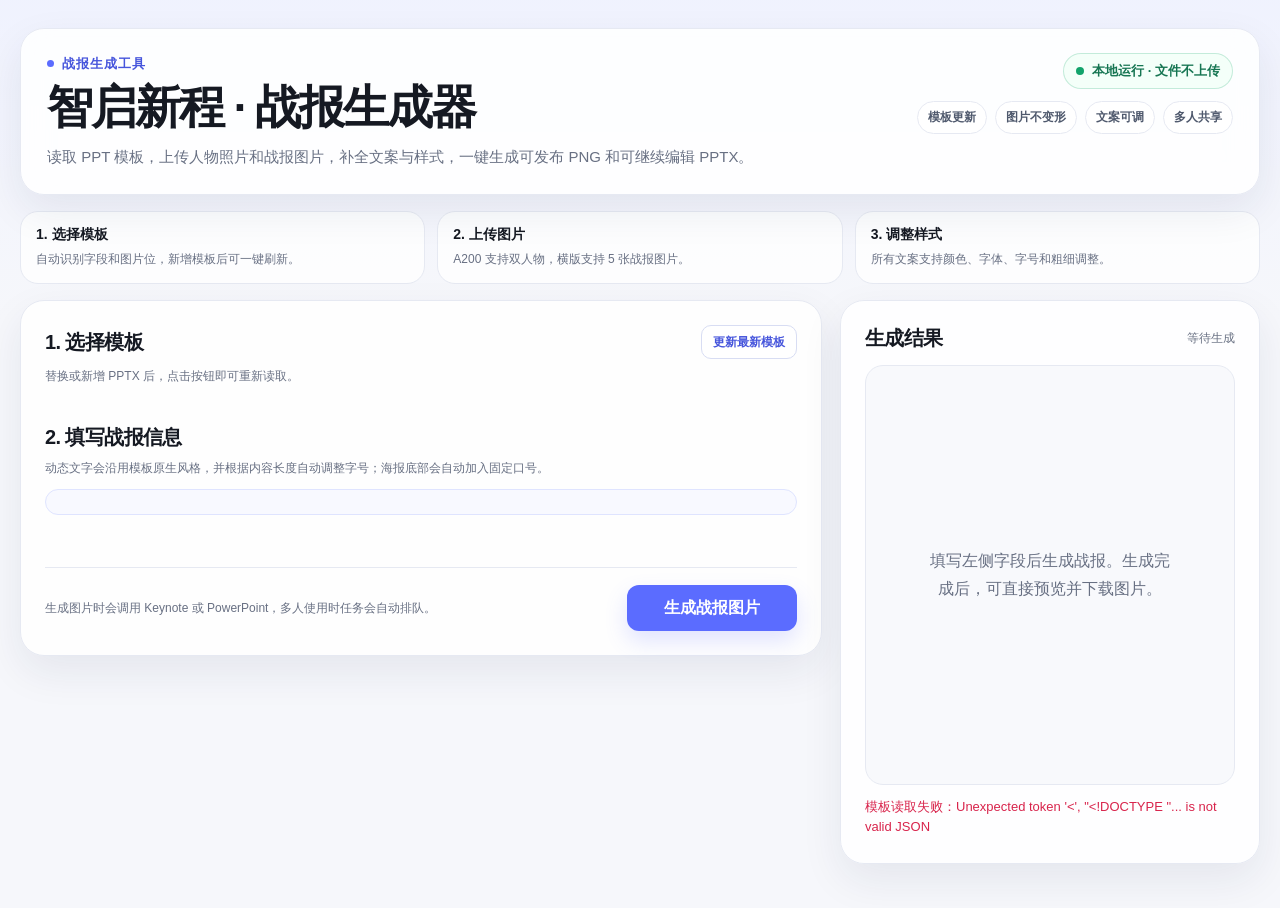
==== static/index.html @ 0a20c899 "Initial battle report generator" ====
<!doctype html>
<html lang="zh-CN">
  <head>
    <meta charset="UTF-8" />
    <meta name="viewport" content="width=device-width, initial-scale=1.0" />
    <title>智启新程 · 战报生成器</title>
    <style>
      :root {
        color-scheme: light;
        --bg: #f6f7fb;
        --panel: #ffffff;
        --panel-soft: #f9faff;
        --ink: #151922;
        --text: #151922;
        --muted: #687083;
        --line: #e6e9f2;
        --line-strong: #d7ddec;
        --primary: #5b6cff;
        --primary-strong: #4655dc;
        --primary-soft: #eef1ff;
        --danger: #d8244c;
        --success: #12a36b;
        --shadow: 0 16px 42px rgba(29, 38, 74, 0.08);
        font-family: Inter, "PingFang SC", "Microsoft YaHei", sans-serif;
      }

      * { box-sizing: border-box; }
      html { scroll-behavior: smooth; }
      body {
        min-height: 100vh;
        margin: 0;
        color: var(--text);
        background:
          linear-gradient(180deg, rgba(238, 241, 255, 0.78), rgba(246, 247, 251, 0) 320px),
          var(--bg);
      }

      button, input, textarea, select { font: inherit; }
      button { cursor: pointer; }

      .shell {
        width: min(1420px, calc(100% - 40px));
        margin: 0 auto;
        padding: 28px 0 44px;
      }

      header.hero {
        display: flex;
        justify-content: space-between;
        gap: 24px;
        align-items: flex-start;
        margin-bottom: 16px;
        padding: 24px 26px;
        border: 1px solid var(--line);
        border-radius: 24px;
        background: rgba(255, 255, 255, 0.86);
        box-shadow: var(--shadow);
        backdrop-filter: blur(14px);
      }

      .hero-copy { min-width: 0; }
      .eyebrow {
        display: inline-flex;
        align-items: center;
        gap: 8px;
        margin: 0 0 10px;
        color: var(--primary-strong);
        font-size: 13px;
        font-weight: 850;
        letter-spacing: 0.08em;
      }

      .eyebrow::before {
        width: 7px;
        height: 7px;
        border-radius: 999px;
        background: var(--primary);
        content: "";
      }

      h1 {
        margin: 0;
        color: var(--ink);
        font-size: clamp(30px, 4vw, 46px);
        line-height: 1.08;
        letter-spacing: -0.045em;
      }

      .subtitle {
        max-width: 720px;
        margin: 12px 0 0;
        color: var(--muted);
        font-size: 15px;
        line-height: 1.75;
      }

      .hero-actions {
        display: grid;
        justify-items: end;
        gap: 12px;
        min-width: 300px;
      }

      .hero-pills {
        display: flex;
        flex-wrap: wrap;
        justify-content: flex-end;
        gap: 8px;
      }

      .hero-pills span {
        padding: 7px 10px;
        border: 1px solid var(--line);
        border-radius: 999px;
        color: #4f596d;
        font-size: 12px;
        font-weight: 750;
        background: #fff;
      }

      .status {
        display: inline-flex;
        width: fit-content;
        align-items: center;
        gap: 8px;
        padding: 8px 12px;
        border: 1px solid rgba(18, 163, 107, 0.22);
        border-radius: 999px;
        color: #167552;
        font-size: 13px;
        font-weight: 800;
        background: #f4fff9;
        white-space: nowrap;
      }

      .status::before {
        width: 8px;
        height: 8px;
        border-radius: 50%;
        background: var(--success);
        content: "";
      }

      .share-banner {
        display: none;
        margin: 0 0 16px;
        padding: 12px 14px;
        border: 1px solid #dce4ff;
        border-radius: 14px;
        color: #405485;
        font-size: 13px;
        line-height: 1.65;
        background: #f7f9ff;
      }

      .guide-strip {
        display: grid;
        grid-template-columns: repeat(3, minmax(0, 1fr));
        gap: 12px;
        margin: 0 0 16px;
      }

      .guide-card {
        padding: 14px 15px;
        border: 1px solid var(--line);
        border-radius: 18px;
        background: rgba(255, 255, 255, 0.78);
      }

      .guide-card strong {
        display: block;
        margin-bottom: 5px;
        color: var(--ink);
        font-size: 14px;
      }

      .guide-card span {
        color: var(--muted);
        font-size: 12px;
        line-height: 1.55;
      }

      .layout {
        display: grid;
        grid-template-columns: minmax(0, 1fr) 420px;
        gap: 18px;
        align-items: start;
      }

      .panel {
        border: 1px solid var(--line);
        border-radius: 24px;
        background: rgba(255, 255, 255, 0.88);
        box-shadow: var(--shadow);
      }

      .panel-content { padding: clamp(18px, 2vw, 24px); }
      .section-head {
        display: flex;
        justify-content: space-between;
        gap: 18px;
        align-items: center;
        margin-bottom: 13px;
      }

      .head-actions {
        display: flex;
        gap: 10px;
        align-items: center;
      }

      h2, h3 { margin: 0; color: var(--ink); letter-spacing: -0.03em; }
      h2 { font-size: 20px; }
      h3 { font-size: 15px; }
      .muted { color: var(--muted); }
      .tiny { font-size: 12px; }

      .templates {
        display: grid;
        grid-template-columns: repeat(auto-fit, minmax(172px, 1fr));
        gap: 10px;
        margin-bottom: 26px;
      }

      .template {
        min-height: 108px;
        padding: 14px;
        border: 1px solid var(--line);
        border-radius: 16px;
        color: var(--text);
        text-align: left;
        background: #fff;
        transition: 150ms ease;
      }

      .template:hover {
        border-color: #cfd6ff;
        box-shadow: 0 10px 24px rgba(29, 38, 74, 0.07);
      }

      .template.active {
        border-color: var(--primary);
        background: var(--primary-soft);
        box-shadow: 0 0 0 3px rgba(91, 108, 255, 0.1);
      }

      .template strong {
        display: block;
        min-height: 42px;
        line-height: 1.35;
      }

      .template-meta {
        display: flex;
        flex-wrap: wrap;
        gap: 6px;
        margin-top: 12px;
        color: var(--muted);
        font-size: 12px;
      }

      .template-meta span {
        display: inline-flex;
        align-items: center;
        padding: 3px 7px;
        border-radius: 999px;
        background: #f4f6fb;
      }

      .fields {
        display: grid;
        grid-template-columns: repeat(2, minmax(0, 1fr));
        gap: 12px;
      }

      #uploads {
        display: grid;
        grid-template-columns: repeat(auto-fit, minmax(270px, 1fr));
        gap: 12px;
        margin-bottom: 18px;
      }

      .photo-upload {
        position: relative;
        display: grid;
        grid-template-columns: 88px minmax(0, 1fr);
        gap: 12px;
        align-items: center;
        min-height: 124px;
        padding: 12px;
        border: 1px dashed #cdd4ea;
        border-radius: 16px;
        background: #fff;
        transition: 150ms ease;
      }

      .photo-upload:hover { border-color: var(--primary); }
      .photo-upload.has-file {
        border-style: solid;
        border-color: rgba(18, 163, 107, 0.42);
        background: #fbfffd;
      }

      .photo-preview {
        display: grid;
        width: 88px;
        height: 108px;
        place-items: center;
        overflow: hidden;
        border: 1px solid var(--line);
        border-radius: 13px;
        color: var(--muted);
        background: var(--panel-soft);
        font-size: 12px;
      }

      .photo-preview span {
        padding: 0 8px;
        line-height: 1.45;
        text-align: center;
      }

      .photo-preview img {
        display: none;
        width: 100%;
        height: 100%;
        object-fit: cover;
      }

      .photo-copy { display: grid; gap: 7px; }
      .photo-title {
        display: flex;
        justify-content: space-between;
        gap: 10px;
        align-items: center;
      }

      .slot-badge {
        padding: 3px 7px;
        border: 1px solid #dce1f0;
        border-radius: 999px;
        color: #4f596d;
        font-size: 11px;
        font-weight: 800;
        background: #f7f8fc;
      }

      .upload-actions {
        display: flex;
        flex-wrap: wrap;
        gap: 8px;
        align-items: center;
      }

      .file-button,
      .secondary,
      .clear-upload {
        display: inline-flex;
        align-items: center;
        justify-content: center;
        border-radius: 10px;
        font-size: 12px;
        font-weight: 850;
        transition: 150ms ease;
      }

      .file-button {
        width: fit-content;
        min-height: 34px;
        padding: 0 12px;
        border: 1px solid #d8ddf3;
        color: var(--primary-strong);
        background: #fff;
      }

      .file-button:hover,
      .secondary:hover,
      .clear-upload:hover { border-color: var(--primary); }
      .clear-upload {
        display: none;
        height: 34px;
        padding: 0 10px;
        border: 1px solid var(--line);
        color: #596276;
        background: #fff;
      }

      .photo-upload.has-file .clear-upload { display: inline-flex; }
      .photo-file {
        position: absolute;
        width: 1px;
        height: 1px;
        opacity: 0;
        pointer-events: none;
      }

      label, .field-control {
        display: grid;
        gap: 7px;
        color: #313747;
        font-size: 13px;
        font-weight: 780;
      }

      .field-control {
        padding: 13px;
        border: 1px solid var(--line);
        border-radius: 16px;
        background: #fff;
      }

      .field-control.full { grid-column: 1 / -1; }
      .field-title {
        display: flex;
        justify-content: space-between;
        gap: 10px;
        align-items: center;
        color: var(--ink);
      }

      input, textarea, select {
        width: 100%;
        border: 1px solid var(--line-strong);
        border-radius: 11px;
        outline: none;
        color: var(--ink);
        background: #fff;
        transition: 150ms ease;
      }

      input, select { height: 42px; padding: 0 12px; }
      input[type="color"] { padding: 4px; cursor: pointer; }
      textarea { min-height: 116px; padding: 11px 12px; line-height: 1.65; resize: vertical; }
      input:focus, textarea:focus, select:focus {
        border-color: var(--primary);
        box-shadow: 0 0 0 3px rgba(91, 108, 255, 0.12);
      }

      .global-style {
        margin-bottom: 14px;
        padding: 12px;
        border: 1px solid #dfe4ff;
        border-radius: 16px;
        background: #f8f9ff;
      }

      .style-editor {
        border: 1px solid var(--line);
        border-radius: 13px;
        background: #fff;
      }

      .style-editor summary {
        cursor: pointer;
        padding: 9px 10px;
        color: var(--primary-strong);
        font-size: 12px;
        font-weight: 850;
        list-style-position: inside;
      }

      .style-grid {
        display: grid;
        grid-template-columns: repeat(4, minmax(0, 1fr)) auto;
        gap: 8px;
        padding: 0 10px 10px;
      }

      .style-grid label { gap: 5px; color: var(--muted); font-size: 11px; font-weight: 780; }
      .style-grid select, .style-grid input { height: 34px; font-size: 12px; }
      .style-grid .style-reset { align-self: end; height: 34px; }

      .action-bar {
        display: flex;
        justify-content: space-between;
        gap: 14px;
        align-items: center;
        margin-top: 20px;
        padding-top: 17px;
        border-top: 1px solid var(--line);
      }

      .primary {
        min-width: 170px;
        height: 46px;
        border: 0;
        border-radius: 12px;
        color: #fff;
        font-weight: 900;
        background: var(--primary);
        box-shadow: 0 10px 22px rgba(91, 108, 255, 0.18);
        transition: 150ms ease;
      }

      .primary:hover { background: var(--primary-strong); }
      .primary:disabled {
        cursor: wait;
        opacity: 0.68;
      }

      .secondary {
        height: 34px;
        padding: 0 11px;
        border: 1px solid #d8ddf3;
        color: var(--primary-strong);
        background: #fff;
      }

      .secondary:disabled {
        cursor: wait;
        opacity: 0.65;
      }

      .refresh-status {
        min-height: 18px;
        margin: -5px 0 12px;
        color: var(--muted);
        font-size: 12px;
        line-height: 1.55;
      }

      .result {
        position: sticky;
        top: 18px;
        min-height: 540px;
      }

      .result-stage {
        position: relative;
        display: grid;
        min-height: 420px;
        place-items: center;
        overflow: hidden;
        border: 1px solid var(--line);
        border-radius: 18px;
        background: #f8f9fc;
      }

      body.is-generating .result-stage::after {
        position: absolute;
        inset: 14px;
        display: grid;
        place-items: center;
        border: 1px solid var(--line);
        border-radius: 14px;
        color: var(--primary-strong);
        font-size: 14px;
        font-weight: 900;
        background: rgba(255, 255, 255, 0.82);
        backdrop-filter: blur(8px);
        content: "正在生成，请稍候";
      }

      .placeholder {
        max-width: 250px;
        color: var(--muted);
        line-height: 1.75;
        text-align: center;
      }

      .preview {
        display: none;
        max-width: 100%;
        max-height: 680px;
        object-fit: contain;
        filter: drop-shadow(0 14px 26px rgba(35, 42, 72, 0.13));
      }

      .downloads {
        display: none;
        grid-template-columns: 1fr 1fr;
        gap: 10px;
        margin-top: 13px;
      }

      .download {
        padding: 11px 9px;
        border: 1px solid var(--line);
        border-radius: 12px;
        color: var(--ink);
        text-align: center;
        text-decoration: none;
        background: #fff;
        transition: 150ms ease;
      }

      .download:hover { border-color: var(--primary); }
      .notice { min-height: 42px; margin-top: 12px; color: var(--muted); font-size: 13px; line-height: 1.55; }
      .notice.error { color: var(--danger); }

      @media (max-width: 1080px) {
        header.hero { display: grid; }
        .hero-actions { justify-items: start; min-width: 0; }
        .hero-pills { justify-content: flex-start; }
        .layout { grid-template-columns: 1fr; }
        .result { position: static; min-height: auto; }
      }

      @media (max-width: 720px) {
        .shell { width: min(100% - 22px, 1420px); padding-top: 18px; }
        header.hero { padding: 20px; border-radius: 20px; }
        h1 { font-size: clamp(30px, 10vw, 42px); }
        .subtitle { font-size: 14px; }
        .guide-strip { grid-template-columns: 1fr; }
        #uploads { grid-template-columns: 1fr; }
        .fields { grid-template-columns: 1fr; }
        .style-grid { grid-template-columns: repeat(2, minmax(0, 1fr)); }
        .action-bar { display: grid; }
        .primary { width: 100%; }
      }
    </style>
  </head>
  <body>
    <main class="shell">
      <header class="hero">
        <div class="hero-copy">
          <p class="eyebrow">战报生成工具</p>
          <h1>智启新程 · 战报生成器</h1>
          <p class="subtitle">读取 PPT 模板，上传人物照片和战报图片，补全文案与样式，一键生成可发布 PNG 和可继续编辑 PPTX。</p>
        </div>
        <div class="hero-actions">
          <div id="runMode" class="status">本地运行 · 文件不上传</div>
          <div class="hero-pills">
            <span>模板更新</span>
            <span>图片不变形</span>
            <span>文案可调</span>
            <span>多人共享</span>
          </div>
        </div>
      </header>
      <div id="shareBanner" class="share-banner"></div>
      <div class="guide-strip">
        <div class="guide-card"><strong>1. 选择模板</strong><span>自动识别字段和图片位，新增模板后可一键刷新。</span></div>
        <div class="guide-card"><strong>2. 上传图片</strong><span>A200 支持双人物，横版支持 5 张战报图片。</span></div>
        <div class="guide-card"><strong>3. 调整样式</strong><span>所有文案支持颜色、字体、字号和粗细调整。</span></div>
      </div>

      <div class="layout">
        <section class="panel panel-content">
          <div class="section-head">
            <h2>1. 选择模板</h2>
            <div class="head-actions">
              <span id="templateCount" class="muted tiny"></span>
              <button id="refreshTemplates" class="secondary" type="button">更新最新模板</button>
            </div>
          </div>
          <div id="templateRefreshStatus" class="refresh-status">替换或新增 PPTX 后，点击按钮即可重新读取。</div>
          <div id="templates" class="templates"></div>

          <div class="section-head">
            <h2>2. 填写战报信息</h2>
            <span id="selectedName" class="muted tiny"></span>
          </div>
          <div class="refresh-status">动态文字会沿用模板原生风格，并根据内容长度自动调整字号；海报底部会自动加入固定口号。</div>
          <form id="reportForm">
            <div id="globalStyle" class="global-style"></div>
            <div id="uploads"></div>
            <div id="fields" class="fields"></div>
            <div class="action-bar">
              <span class="muted tiny">生成图片时会调用 Keynote 或 PowerPoint，多人使用时任务会自动排队。</span>
              <button id="generate" class="primary" type="submit">生成战报图片</button>
            </div>
          </form>
        </section>

        <aside class="panel panel-content result">
          <div class="section-head">
            <h2>生成结果</h2>
            <span id="resultTag" class="muted tiny">等待生成</span>
          </div>
          <div class="result-stage">
            <p id="placeholder" class="placeholder">填写左侧字段后生成战报。生成完成后，可直接预览并下载图片。</p>
            <img id="preview" class="preview" alt="生成后的战报预览" />
          </div>
          <div id="downloads" class="downloads">
            <a id="imageDownload" class="download" download>下载 PNG</a>
            <a id="pptxDownload" class="download" download>下载 PPTX</a>
          </div>
          <div id="notice" class="notice"></div>
        </aside>
      </div>
    </main>

    <script>
      const state = { templates: [], selected: null, uploads: {}, textStyles: {}, revision: "" };
      const fontOptions = [
        ["", "模板字体"],
        ["微软雅黑", "微软雅黑"],
        ["PingFang SC", "苹方"],
        ["黑体", "黑体"],
        ["宋体", "宋体"],
        ["Arial", "Arial"],
        ["创客贴金刚体", "创客贴金刚体"],
      ];
      const $ = (id) => document.getElementById(id);

      function make(tag, attrs = {}, text = "") {
        const node = document.createElement(tag);
        Object.entries(attrs).forEach(([key, value]) => node.setAttribute(key, value));
        node.textContent = text;
        return node;
      }

      function renderTemplates() {
        $("templates").replaceChildren();
        state.templates.forEach((template) => {
          const button = make("button", { type: "button", class: `template${template.id === state.selected?.id ? " active" : ""}` });
          button.append(make("strong", {}, template.name));
          const meta = make("div", { class: "template-meta" });
          meta.append(make("span", {}, template.orientation));
          meta.append(make("span", {}, `${template.fieldCount} 个字段`));
          meta.append(make("span", {}, `${template.uploadSlots?.length || 0} 图位`));
          button.append(meta);
          button.addEventListener("click", () => selectTemplate(template.id));
          $("templates").append(button);
        });
      }

      function renderFields() {
        $("fields").replaceChildren();
        if (!state.selected) return;
        state.selected.fields.forEach((field) => {
          const wrapper = make("div", { class: `field-control${field.kind === "textarea" ? " full" : ""}` });
          wrapper.append(make("div", { class: "field-title" }, field.label));
          const input = field.kind === "textarea"
            ? make("textarea", { name: field.key, placeholder: field.hint || field.label })
            : make("input", { name: field.key, type: "text", placeholder: field.hint || field.label });
          input.value = field.default || "";
          wrapper.append(input, renderStyleEditor(field.key, "单独调整这个文案"));
          $("fields").append(wrapper);
        });
      }

      function renderGlobalStyle() {
        $("globalStyle").replaceChildren(renderStyleEditor("__all", "全部文案样式", true));
      }

      function renderStyleEditor(targetKey, summaryText, open = false) {
        const details = make("details", { class: "style-editor" });
        if (open) details.open = true;
        details.append(make("summary", {}, summaryText));
        const grid = make("div", { class: "style-grid" });
        const fontLabel = make("label", {}, "字体");
        const fontSelect = make("select");
        fontOptions.forEach(([value, label]) => fontSelect.append(make("option", { value }, label)));
        fontSelect.value = state.textStyles[targetKey]?.font || "";
        fontSelect.addEventListener("change", () => updateTextStyle(targetKey, "font", fontSelect.value));
        fontLabel.append(fontSelect);

        const sizeLabel = make("label", {}, "字号 pt");
        const sizeInput = make("input", { type: "number", min: "6", max: "300", step: "1", placeholder: "自动" });
        sizeInput.value = state.textStyles[targetKey]?.size || "";
        sizeInput.addEventListener("input", () => updateTextStyle(targetKey, "size", sizeInput.value));
        sizeLabel.append(sizeInput);

        const colorLabel = make("label", {}, "颜色");
        const colorInput = make("input", { type: "color", value: state.textStyles[targetKey]?.color || "#111827" });
        colorInput.addEventListener("input", () => updateTextStyle(targetKey, "color", colorInput.value));
        colorLabel.append(colorInput);

        const boldLabel = make("label", {}, "粗细");
        const boldSelect = make("select");
        [["", "模板粗细"], ["1", "加粗"], ["0", "不加粗"]].forEach(([value, label]) => boldSelect.append(make("option", { value }, label)));
        boldSelect.value = state.textStyles[targetKey]?.bold || "";
        boldSelect.addEventListener("change", () => updateTextStyle(targetKey, "bold", boldSelect.value));
        boldLabel.append(boldSelect);

        const reset = make("button", { type: "button", class: "secondary style-reset" }, "恢复默认");
        reset.addEventListener("click", () => {
          delete state.textStyles[targetKey];
          fontSelect.value = "";
          sizeInput.value = "";
          colorInput.value = "#111827";
          boldSelect.value = "";
        });
        grid.append(fontLabel, sizeLabel, colorLabel, boldLabel, reset);
        details.append(grid);
        return details;
      }

      function updateTextStyle(targetKey, key, value) {
        state.textStyles[targetKey] = state.textStyles[targetKey] || {};
        if (value) state.textStyles[targetKey][key] = value;
        else delete state.textStyles[targetKey][key];
        if (!Object.keys(state.textStyles[targetKey]).length) delete state.textStyles[targetKey];
      }

      function renderUploads() {
        $("uploads").replaceChildren();
        if (!state.selected) return;
        (state.selected.uploadSlots || []).forEach((slot) => {
          const wrapper = make("div", { class: "photo-upload" });
          const preview = make("div", { class: "photo-preview" });
          const empty = make("span", {}, "未上传");
          const image = make("img", { alt: `${slot.label}预览` });
          preview.append(empty, image);
          const copy = make("div", { class: "photo-copy" });
          const title = make("div", { class: "photo-title" });
          title.append(make("h3", {}, slot.label));
          title.append(make("span", { class: "slot-badge" }, slot.key.startsWith("gallery") ? "白框图" : "人物图"));
          copy.append(title);
          copy.append(make("span", { class: "muted tiny" }, "图片会等比缩放并居中裁切，不会拉伸变形。跨平台推荐 PNG、JPG。"));
          const inputId = `upload-${slot.key}`;
          const actions = make("div", { class: "upload-actions" });
          actions.append(make("label", { class: "file-button", for: inputId }, "选择图片"));
          const clearButton = make("button", { class: "clear-upload", type: "button" }, "清除");
          actions.append(clearButton);
          const input = make("input", {
            id: inputId,
            class: "photo-file",
            type: "file",
            accept: "image/png,image/jpeg,image/webp,image/heic,image/heif",
          });
          const filename = make("span", { class: "muted tiny" }, "单张最大 12MB");
          clearButton.addEventListener("click", () => {
            delete state.uploads[slot.key];
            input.value = "";
            image.removeAttribute("src");
            image.style.display = "none";
            empty.style.display = "";
            filename.textContent = "单张最大 12MB";
            filename.style.color = "";
            wrapper.classList.remove("has-file");
          });
          input.addEventListener("change", (event) => {
            const file = event.target.files?.[0];
            if (!file) return;
            if (file.size > 12 * 1024 * 1024) {
              delete state.uploads[slot.key];
              event.target.value = "";
              filename.textContent = "图片超过 12MB，请选择更小的文件。";
              filename.style.color = "var(--danger)";
              wrapper.classList.remove("has-file");
              return;
            }
            const reader = new FileReader();
            reader.addEventListener("load", () => {
              state.uploads[slot.key] = String(reader.result || "");
              image.src = state.uploads[slot.key];
              image.style.display = "block";
              empty.style.display = "none";
              filename.textContent = `${file.name} · ${formatBytes(file.size)}`;
              filename.style.color = "";
              wrapper.classList.add("has-file");
            });
            reader.readAsDataURL(file);
          });
          copy.append(actions, input, filename);
          wrapper.append(preview, copy);
          $("uploads").append(wrapper);
        });
      }

      function formatBytes(bytes) {
        if (bytes < 1024 * 1024) return `${Math.max(1, Math.round(bytes / 1024))}KB`;
        return `${(bytes / 1024 / 1024).toFixed(1)}MB`;
      }

      function selectTemplate(id) {
        if (state.selected?.id !== id) {
          state.uploads = {};
          state.textStyles = {};
        }
        state.selected = state.templates.find((template) => template.id === id);
        renderTemplates();
        renderGlobalStyle();
        renderUploads();
        renderFields();
        const uploadCount = state.selected?.uploadSlots?.length || 0;
        $("selectedName").textContent = state.selected ? `${state.selected.name} · ${uploadCount} 个图片位` : "";
      }

      async function loadRuntimeConfig() {
        try {
          const response = await fetch(`/api/config?t=${Date.now()}`);
          const data = await response.json();
          if (!data.shareMode) return;
          $("runMode").textContent = "局域网共享 · 文件仅在本机处理";
          const urls = data.shareUrls || [];
          $("shareBanner").textContent = urls.length
            ? `共享模式已开启。同一局域网内的同事可访问：${urls.join("  ·  ")}`
            : "共享模式已开启。暂未识别到局域网地址，请检查当前电脑的网络连接。";
          $("shareBanner").style.display = "block";
        } catch (error) {
          console.warn("运行模式读取失败", error);
        }
      }

      async function loadTemplates({ announce = false } = {}) {
        const refreshButton = $("refreshTemplates");
        const selectedId = state.selected?.id;
        const previousRevision = state.revision;
        refreshButton.disabled = true;
        if (announce) refreshButton.textContent = "正在更新…";
        try {
          const response = await fetch(`/api/templates?t=${Date.now()}`);
          const data = await response.json();
          if (!response.ok) throw new Error(data.error || "模板读取失败");
          state.templates = data.templates || [];
          state.revision = data.revision || "";
          $("templateCount").textContent = `${state.templates.length} 份可用模板`;
          selectTemplate(state.templates.some((template) => template.id === selectedId) ? selectedId : state.templates[0]?.id);
          const skipped = data.templateErrors || [];
          if (skipped.length) {
            $("templateRefreshStatus").textContent = `已载入 ${state.templates.length} 份模板，跳过 ${skipped.length} 个无效文件：${skipped.map((item) => item.id).join("、")}`;
          } else if (announce) {
            const refreshedTime = new Date(data.refreshedAt).toLocaleTimeString([], { hour: "2-digit", minute: "2-digit", second: "2-digit" });
            $("templateRefreshStatus").textContent = previousRevision && previousRevision === state.revision
              ? `模板已是最新版本 · ${refreshedTime}`
              : `已载入最新模板 · ${refreshedTime}`;
          }
        } catch (error) {
          $("notice").textContent = `模板读取失败：${error.message}`;
          $("notice").className = "notice error";
          if (announce) $("templateRefreshStatus").textContent = "模板更新失败，请检查 PPTX 文件是否完整。";
        } finally {
          refreshButton.disabled = false;
          refreshButton.textContent = "更新最新模板";
        }
      }

      $("refreshTemplates").addEventListener("click", () => loadTemplates({ announce: true }));

      $("reportForm").addEventListener("submit", async (event) => {
        event.preventDefault();
        if (!state.selected) return;
        const button = $("generate");
        const values = Object.fromEntries(new FormData(event.target).entries());
        button.disabled = true;
        button.textContent = "正在生成…";
        document.body.classList.add("is-generating");
        $("resultTag").textContent = "正在转图";
        $("notice").textContent = "正在替换模板内容并导出图片，通常需要几秒钟。";
        $("notice").className = "notice";
        try {
          const response = await fetch("/api/generate", {
            method: "POST",
            headers: { "Content-Type": "application/json" },
            body: JSON.stringify({ template: state.selected.id, values, uploads: state.uploads, textStyles: state.textStyles }),
          });
          const data = await response.json();
          if (!response.ok) throw new Error(data.error || "生成失败");
          $("pptxDownload").href = data.pptxUrl;
          $("pptxDownload").style.display = "block";
          if (data.imageUrl) {
            $("preview").src = `${data.imageUrl}?t=${Date.now()}`;
            $("preview").style.display = "block";
            $("placeholder").style.display = "none";
            $("imageDownload").href = data.imageUrl;
            $("imageDownload").style.display = "block";
            $("resultTag").textContent = "生成完成";
          } else {
            $("preview").style.display = "none";
            $("placeholder").style.display = "block";
            $("placeholder").textContent = "PPTX 已生成。图片暂未自动导出，请根据下方提示处理。";
            $("imageDownload").style.display = "none";
            $("resultTag").textContent = "已生成 PPTX";
          }
          $("downloads").style.display = "grid";
          const photoMessage = data.photoReplaced ? `已替换 ${data.uploadCount || 1} 张图片。` : "";
          $("notice").textContent = data.warning || `${photoMessage}战报图片和 PPTX 已生成，可以直接下载。`;
        } catch (error) {
          $("notice").textContent = error.message;
          $("notice").className = "notice error";
          $("resultTag").textContent = "生成失败";
        } finally {
          button.disabled = false;
          button.textContent = "生成战报图片";
          document.body.classList.remove("is-generating");
        }
      });

      loadRuntimeConfig();
      loadTemplates();
    </script>
  </body>
</html>
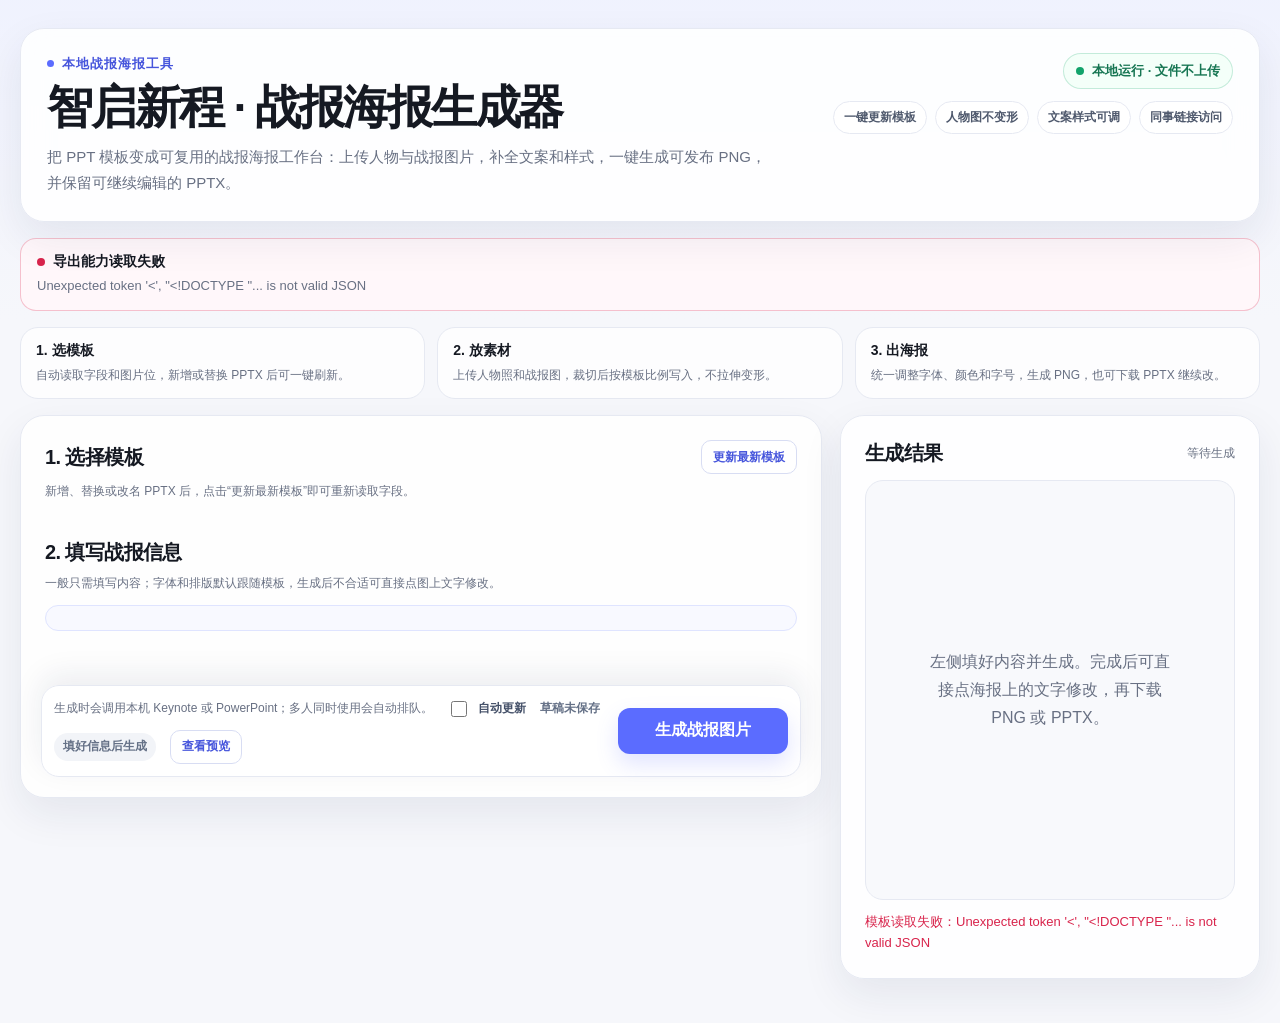
==== commit af3d1a97: "Polish battle report generator" ====
--- a/static/index.html
+++ b/static/index.html
@@ -3,7 +3,7 @@
   <head>
     <meta charset="UTF-8" />
     <meta name="viewport" content="width=device-width, initial-scale=1.0" />
-    <title>智启新程 · 战报生成器</title>
+    <title>智启新程 · 战报海报生成器</title>
     <style>
       :root {
         color-scheme: light;
@@ -143,6 +143,9 @@
 
       .share-banner {
         display: none;
+        flex-wrap: wrap;
+        align-items: center;
+        gap: 8px;
         margin: 0 0 16px;
         padding: 12px 14px;
         border: 1px solid #dce4ff;
@@ -152,6 +155,97 @@
         line-height: 1.65;
         background: #f7f9ff;
       }
+
+      .share-banner strong { color: #24457c; font-weight: 900; }
+      .share-banner a {
+        display: inline-flex;
+        align-items: center;
+        min-height: 28px;
+        padding: 0 9px;
+        border: 1px solid #cad5ff;
+        border-radius: 999px;
+        color: var(--primary-strong);
+        font-family: ui-monospace, SFMono-Regular, Menlo, Consolas, monospace;
+        font-size: 12px;
+        font-weight: 800;
+        text-decoration: none;
+        background: #fff;
+      }
+      .share-banner a:hover { border-color: var(--primary); background: #fdfdff; }
+      .share-separator { color: #77819a; }
+
+      .diagnostics-panel {
+        display: none;
+        grid-template-columns: minmax(0, 1fr) auto;
+        gap: 14px;
+        align-items: center;
+        margin: 0 0 16px;
+        padding: 14px 16px;
+        border: 1px solid var(--line);
+        border-radius: 16px;
+        background: rgba(255, 255, 255, 0.82);
+      }
+
+      .diagnostics-panel.ok { border-color: rgba(18, 163, 107, 0.26); background: #f7fffb; }
+      .diagnostics-panel.warn { border-color: rgba(221, 146, 38, 0.32); background: #fffaf0; }
+      .diagnostics-panel.error { border-color: rgba(216, 36, 76, 0.26); background: #fff7fa; }
+
+      .diag-copy {
+        min-width: 0;
+      }
+
+      .diag-title {
+        display: flex;
+        flex-wrap: wrap;
+        gap: 8px;
+        align-items: center;
+        margin: 0 0 5px;
+        color: var(--ink);
+        font-size: 14px;
+        font-weight: 850;
+      }
+
+      .diag-dot {
+        width: 8px;
+        height: 8px;
+        border-radius: 999px;
+        background: var(--success);
+      }
+
+      .diagnostics-panel.warn .diag-dot { background: #dd9226; }
+      .diagnostics-panel.error .diag-dot { background: var(--danger); }
+
+      .diag-text {
+        margin: 0;
+        color: var(--muted);
+        font-size: 13px;
+        line-height: 1.55;
+      }
+
+      .diag-checks {
+        display: flex;
+        flex-wrap: wrap;
+        justify-content: flex-end;
+        gap: 8px;
+      }
+
+      .diag-check {
+        display: inline-flex;
+        align-items: center;
+        gap: 6px;
+        padding: 6px 9px;
+        border: 1px solid var(--line);
+        border-radius: 999px;
+        color: #4f596d;
+        font-size: 12px;
+        font-weight: 750;
+        background: #fff;
+        white-space: nowrap;
+      }
+
+      .diag-check.ok { color: #167552; border-color: rgba(18, 163, 107, 0.24); }
+      .diag-check.warn { color: #9a6415; border-color: rgba(221, 146, 38, 0.28); }
+      .diag-check.error { color: var(--danger); border-color: rgba(216, 36, 76, 0.22); }
 
       .guide-strip {
         display: grid;
@@ -324,7 +418,7 @@
         display: none;
         width: 100%;
         height: 100%;
-        object-fit: cover;
+        object-fit: contain;
       }
 
       .photo-copy { display: grid; gap: 7px; }
@@ -354,6 +448,7 @@
 
       .file-button,
       .secondary,
+      .crop-upload,
       .clear-upload {
         display: inline-flex;
         align-items: center;
@@ -375,7 +470,16 @@
 
       .file-button:hover,
       .secondary:hover,
+      .crop-upload:hover,
       .clear-upload:hover { border-color: var(--primary); }
+      .crop-upload {
+        display: none;
+        height: 34px;
+        padding: 0 10px;
+        border: 1px solid var(--line);
+        color: var(--primary-strong);
+        background: #fff;
+      }
       .clear-upload {
         display: none;
         height: 34px;
@@ -385,6 +489,7 @@
         background: #fff;
       }
 
+      .photo-upload.has-file .crop-upload,
       .photo-upload.has-file .clear-upload { display: inline-flex; }
       .photo-file {
         position: absolute;
@@ -403,10 +508,26 @@
       }
 
       .field-control {
+        position: relative;
         padding: 13px;
         border: 1px solid var(--line);
         border-radius: 16px;
         background: #fff;
+        transition: 150ms ease;
+      }
+
+      .field-control:focus-within {
+        border-color: rgba(91, 108, 255, 0.52);
+        box-shadow: 0 10px 24px rgba(29, 38, 74, 0.06);
+      }
+
+      .field-control.filled {
+        border-color: rgba(18, 163, 107, 0.24);
+      }
+
+      .field-control.custom {
+        border-color: rgba(91, 108, 255, 0.28);
+        background: #fbfcff;
       }
 
       .field-control.full { grid-column: 1 / -1; }
@@ -416,6 +537,33 @@
         gap: 10px;
         align-items: center;
         color: var(--ink);
+      }
+
+      .field-label {
+        min-width: 0;
+        overflow: hidden;
+        text-overflow: ellipsis;
+        white-space: nowrap;
+      }
+
+      .field-status {
+        flex: 0 0 auto;
+        padding: 2px 7px;
+        border-radius: 999px;
+        color: #8a93a6;
+        font-size: 11px;
+        font-weight: 850;
+        background: #f2f4f8;
+      }
+
+      .field-status.filled {
+        color: #167552;
+        background: #eefaf4;
+      }
+
+      .field-status.custom {
+        color: var(--primary-strong);
+        background: var(--primary-soft);
       }
 
       input, textarea, select {
@@ -444,9 +592,64 @@
         background: #f8f9ff;
       }
 
+      .style-intro {
+        display: flex;
+        justify-content: space-between;
+        gap: 12px;
+        align-items: center;
+        margin-bottom: 10px;
+      }
+
+      .style-intro strong {
+        color: var(--ink);
+        font-size: 13px;
+      }
+
+      .style-intro span {
+        color: var(--muted);
+        font-size: 12px;
+        line-height: 1.55;
+      }
+
       .style-editor {
         border: 1px solid var(--line);
         border-radius: 13px;
+        background: #fff;
+        transition: 150ms ease;
+      }
+
+      .style-editor.has-custom {
+        border-color: rgba(91, 108, 255, 0.36);
+        box-shadow: 0 0 0 3px rgba(91, 108, 255, 0.06);
+      }
+
+      .field-control > .style-editor {
+        border-color: transparent;
+        background: transparent;
+      }
+
+      .field-control > .style-editor:not([open]):not(.has-custom) {
+        display: none;
+      }
+
+      .field-control:hover > .style-editor:not([open]),
+      .field-control:focus-within > .style-editor:not([open]),
+      .field-control > .style-editor.has-custom:not([open]) {
+        display: block;
+        margin-top: -2px;
+      }
+
+      .field-control > .style-editor:not([open]) summary {
+        padding: 2px 0 0;
+        color: #77819a;
+      }
+
+      .field-control > .style-editor:not([open]) .style-badge {
+        display: none;
+      }
+
+      .field-control > .style-editor[open] {
+        border-color: var(--line);
         background: #fff;
       }
 
@@ -459,6 +662,77 @@
         list-style-position: inside;
       }
 
+      .style-summary {
+        display: inline-flex;
+        width: calc(100% - 16px);
+        justify-content: space-between;
+        gap: 10px;
+        align-items: center;
+        vertical-align: middle;
+      }
+
+      .style-badge {
+        flex: 0 0 auto;
+        padding: 2px 7px;
+        border: 1px solid var(--line);
+        border-radius: 999px;
+        color: #667188;
+        font-size: 11px;
+        font-weight: 850;
+        background: #f7f8fc;
+      }
+
+      .style-badge.active {
+        border-color: rgba(91, 108, 255, 0.26);
+        color: var(--primary-strong);
+        background: var(--primary-soft);
+      }
+
+      .style-helper {
+        margin: -2px 10px 9px;
+        color: var(--muted);
+        font-size: 12px;
+        line-height: 1.55;
+      }
+
+      .style-presets {
+        display: flex;
+        flex-wrap: wrap;
+        gap: 6px;
+        padding: 0 10px 10px;
+      }
+
+      .style-preset {
+        min-height: 30px;
+        padding: 0 9px;
+        border: 1px solid var(--line);
+        border-radius: 999px;
+        color: #445068;
+        font-size: 12px;
+        font-weight: 850;
+        background: #fff;
+      }
+
+      .style-preset:hover {
+        border-color: var(--primary);
+        color: var(--primary-strong);
+        background: #fbfcff;
+      }
+
+      .advanced-style {
+        margin: 0 10px 10px;
+        border: 1px solid var(--line);
+        border-radius: 12px;
+        background: #fbfcff;
+      }
+
+      .advanced-style summary {
+        padding: 8px 10px;
+        color: #596276;
+        font-size: 12px;
+        font-weight: 850;
+      }
+
       .style-grid {
         display: grid;
         grid-template-columns: repeat(4, minmax(0, 1fr)) auto;
@@ -470,15 +744,110 @@
       .style-grid select, .style-grid input { height: 34px; font-size: 12px; }
       .style-grid .style-reset { align-self: end; height: 34px; }
 
+      .color-swatches {
+        display: flex;
+        flex-wrap: wrap;
+        gap: 5px;
+        margin-top: 6px;
+      }
+
+      .color-swatch {
+        width: 22px;
+        height: 22px;
+        min-width: 22px;
+        padding: 0;
+        border: 1px solid #ccd3e4;
+        border-radius: 999px;
+        background: var(--swatch-color, #111827);
+      }
+
+      .color-swatch.active {
+        border-color: var(--primary);
+        box-shadow: 0 0 0 3px rgba(91, 108, 255, 0.14);
+      }
+
       .action-bar {
+        position: sticky;
+        bottom: 14px;
+        z-index: 6;
         display: flex;
         justify-content: space-between;
         gap: 14px;
         align-items: center;
-        margin-top: 20px;
-        padding-top: 17px;
-        border-top: 1px solid var(--line);
-      }
+        margin: 22px -4px -4px;
+        padding: 12px;
+        border: 1px solid var(--line);
+        border-radius: 18px;
+        background: rgba(255, 255, 255, 0.92);
+        box-shadow: 0 -10px 30px rgba(29, 38, 74, 0.08);
+        backdrop-filter: blur(12px);
+      }
+
+      .action-meta {
+        display: flex;
+        flex-wrap: wrap;
+        gap: 10px 14px;
+        align-items: center;
+      }
+
+      .mode-toggle {
+        display: inline-flex;
+        grid-template-columns: none;
+        width: fit-content;
+        align-items: center;
+        gap: 8px;
+        color: #445068;
+        font-size: 12px;
+        font-weight: 850;
+      }
+
+      .mode-toggle input {
+        width: 16px;
+        height: 16px;
+        accent-color: var(--primary);
+      }
+
+      .draft-status {
+        color: #657187;
+        font-size: 12px;
+        font-weight: 760;
+      }
+
+      .generate-hint {
+        display: inline-flex;
+        align-items: center;
+        min-height: 28px;
+        padding: 0 9px;
+        border-radius: 999px;
+        color: #657187;
+        font-size: 12px;
+        font-weight: 850;
+        background: #f2f4f8;
+      }
+
+      .generate-hint.pending {
+        color: #9a6415;
+        background: #fff4dd;
+      }
+
+      .generate-hint.ok {
+        color: #167552;
+        background: #eefaf4;
+      }
+
+      .draft-clear {
+        display: none;
+        height: 30px;
+        padding: 0 9px;
+        border: 1px solid var(--line);
+        border-radius: 10px;
+        color: #596276;
+        font-size: 12px;
+        font-weight: 850;
+        background: #fff;
+      }
+
+      .draft-clear:hover { border-color: var(--primary); }
 
       .primary {
         min-width: 170px;
@@ -493,6 +862,11 @@
       }
 
       .primary:hover { background: var(--primary-strong); }
+      .primary:active { transform: translateY(1px); }
+      .primary.needs-generate {
+        background: linear-gradient(135deg, var(--primary), #7c5cff);
+        box-shadow: 0 12px 28px rgba(91, 108, 255, 0.28);
+      }
       .primary:disabled {
         cursor: wait;
         opacity: 0.68;
@@ -566,6 +940,104 @@
         filter: drop-shadow(0 14px 26px rgba(35, 42, 72, 0.13));
       }
 
+      .editor-wrap {
+        position: relative;
+        display: none;
+        width: fit-content;
+        max-width: 100%;
+        max-height: 680px;
+      }
+
+      .editor-wrap .preview {
+        display: block;
+        width: auto;
+        height: auto;
+      }
+
+      .preview-tip {
+        display: none;
+        margin-top: 10px;
+        padding: 9px 10px;
+        border: 1px solid var(--line);
+        border-radius: 12px;
+        color: #526075;
+        font-size: 12px;
+        font-weight: 850;
+        line-height: 1.55;
+        text-align: center;
+        background: #f8f9ff;
+      }
+
+      .overlay-layer {
+        position: absolute;
+        inset: 0;
+        pointer-events: none;
+      }
+
+      .text-hotspot {
+        position: absolute;
+        display: grid;
+        min-width: 42px;
+        min-height: 24px;
+        border: 1px dashed rgba(91, 108, 255, 0.52);
+        border-radius: 8px;
+        background: rgba(91, 108, 255, 0.05);
+        pointer-events: auto;
+        transition: 120ms ease;
+      }
+
+      .text-hotspot:hover,
+      .text-hotspot.editing,
+      .text-hotspot.dirty {
+        z-index: 3;
+        border-color: var(--primary);
+        background: rgba(255, 255, 255, 0.82);
+        box-shadow: 0 10px 22px rgba(29, 38, 74, 0.12);
+      }
+
+      .hotspot-label {
+        position: absolute;
+        left: -1px;
+        top: -22px;
+        display: none;
+        max-width: 130px;
+        overflow: hidden;
+        padding: 3px 7px;
+        border-radius: 999px;
+        color: #fff;
+        font-size: 11px;
+        font-weight: 850;
+        text-overflow: ellipsis;
+        white-space: nowrap;
+        background: var(--primary);
+      }
+
+      .text-hotspot:hover .hotspot-label,
+      .text-hotspot.editing .hotspot-label { display: block; }
+
+      .hotspot-text {
+        width: 100%;
+        min-height: 100%;
+        overflow: hidden;
+        padding: 4px 6px;
+        border: 0;
+        outline: none;
+        color: transparent;
+        font-size: clamp(12px, 2.4vw, 20px);
+        font-weight: 850;
+        line-height: 1.22;
+        white-space: pre-wrap;
+        word-break: break-word;
+      }
+
+      .text-hotspot:hover .hotspot-text,
+      .text-hotspot.editing .hotspot-text,
+      .text-hotspot.dirty .hotspot-text { color: var(--hotspot-color, var(--ink)); }
+
+      .text-hotspot.dirty .hotspot-text {
+        background: rgba(255, 255, 255, 0.88);
+      }
+
       .downloads {
         display: none;
         grid-template-columns: 1fr 1fr;
@@ -588,6 +1060,210 @@
       .notice { min-height: 42px; margin-top: 12px; color: var(--muted); font-size: 13px; line-height: 1.55; }
       .notice.error { color: var(--danger); }
 
+      .history {
+        display: none;
+        margin-top: 16px;
+        border-top: 1px solid var(--line);
+        padding-top: 14px;
+      }
+
+      .history-head {
+        display: flex;
+        justify-content: space-between;
+        gap: 12px;
+        align-items: center;
+        margin-bottom: 8px;
+      }
+
+      .history-tools {
+        display: flex;
+        gap: 8px;
+        align-items: center;
+      }
+
+      .history-search {
+        width: min(170px, 42vw);
+        height: 34px;
+        border-radius: 10px;
+        font-size: 12px;
+      }
+
+      .history-list {
+        display: grid;
+        border: 1px solid var(--line);
+        border-radius: 14px;
+        overflow: hidden;
+        background: #fff;
+      }
+
+      .history-item {
+        display: grid;
+        grid-template-columns: minmax(0, 1fr) auto;
+        gap: 10px;
+        align-items: center;
+        width: 100%;
+        padding: 9px;
+        border-bottom: 1px solid var(--line);
+        color: var(--ink);
+        background: #fff;
+      }
+
+      .history-item:last-child { border-bottom: 0; }
+      .history-item:hover { background: #f8f9ff; }
+      .history-item.active { background: var(--primary-soft); }
+
+      .history-main {
+        display: grid;
+        grid-template-columns: 54px minmax(0, 1fr) auto;
+        gap: 10px;
+        align-items: center;
+        min-width: 0;
+        border: 0;
+        color: inherit;
+        text-align: left;
+        background: transparent;
+      }
+
+      .history-delete {
+        width: 34px;
+        height: 34px;
+        border: 1px solid var(--line);
+        border-radius: 10px;
+        color: #8a3650;
+        font-size: 16px;
+        font-weight: 900;
+        background: #fff;
+      }
+
+      .history-delete:hover {
+        border-color: rgba(216, 36, 76, 0.38);
+        background: #fff5f7;
+      }
+
+      .history-thumb {
+        width: 54px;
+        height: 38px;
+        overflow: hidden;
+        border: 1px solid var(--line);
+        border-radius: 8px;
+        background: var(--panel-soft);
+      }
+
+      .history-thumb img {
+        width: 100%;
+        height: 100%;
+        object-fit: cover;
+      }
+
+      .history-copy {
+        display: grid;
+        gap: 3px;
+        min-width: 0;
+      }
+
+      .history-copy strong,
+      .history-copy span {
+        overflow: hidden;
+        text-overflow: ellipsis;
+        white-space: nowrap;
+      }
+
+      .history-copy strong { font-size: 12px; }
+      .history-copy span { color: var(--muted); font-size: 11px; }
+
+      .history-status {
+        padding: 4px 7px;
+        border-radius: 999px;
+        color: #526075;
+        font-size: 11px;
+        font-weight: 850;
+        background: #f1f3f8;
+      }
+
+      .history-item.active .history-status {
+        color: var(--primary-strong);
+        background: #fff;
+      }
+
+      .history-empty {
+        padding: 16px;
+        color: var(--muted);
+        font-size: 12px;
+        text-align: center;
+      }
+
+      .crop-modal {
+        position: fixed;
+        inset: 0;
+        z-index: 20;
+        display: none;
+        place-items: center;
+        padding: 18px;
+        background: rgba(21, 25, 34, 0.46);
+      }
+
+      .crop-modal.open { display: grid; }
+
+      .crop-dialog {
+        width: min(620px, 100%);
+        max-height: min(88vh, 780px);
+        overflow: auto;
+        border: 1px solid var(--line);
+        border-radius: 18px;
+        background: #fff;
+        box-shadow: 0 24px 70px rgba(21, 25, 34, 0.24);
+      }
+
+      .crop-head,
+      .crop-actions {
+        display: flex;
+        justify-content: space-between;
+        gap: 12px;
+        align-items: center;
+        padding: 14px 16px;
+      }
+
+      .crop-head { border-bottom: 1px solid var(--line); }
+      .crop-actions { border-top: 1px solid var(--line); }
+
+      .crop-body {
+        display: grid;
+        gap: 14px;
+        padding: 16px;
+      }
+
+      .crop-canvas-wrap {
+        display: grid;
+        place-items: center;
+        overflow: hidden;
+        border: 1px solid var(--line);
+        border-radius: 14px;
+        background: #f3f5fa;
+      }
+
+      #cropCanvas {
+        display: block;
+        max-width: 100%;
+        max-height: 430px;
+      }
+
+      .crop-controls {
+        display: grid;
+        gap: 10px;
+      }
+
+      .crop-controls label {
+        grid-template-columns: 84px minmax(0, 1fr);
+        align-items: center;
+        color: #4f596d;
+        font-size: 12px;
+      }
+
+      .crop-controls input {
+        height: auto;
+        padding: 0;
+      }
+
       @media (max-width: 1080px) {
         header.hero { display: grid; }
         .hero-actions { justify-items: start; min-width: 0; }
@@ -602,10 +1278,17 @@
         h1 { font-size: clamp(30px, 10vw, 42px); }
         .subtitle { font-size: 14px; }
         .guide-strip { grid-template-columns: 1fr; }
+        .diagnostics-panel { grid-template-columns: 1fr; }
+        .diag-checks { justify-content: flex-start; }
         #uploads { grid-template-columns: 1fr; }
         .fields { grid-template-columns: 1fr; }
         .style-grid { grid-template-columns: repeat(2, minmax(0, 1fr)); }
-        .action-bar { display: grid; }
+        .action-bar { position: static; display: grid; margin: 20px 0 0; }
+        .history-head { display: grid; align-items: stretch; }
+        .history-tools { justify-content: space-between; }
+        .history-search { width: 100%; }
+        .history-main { grid-template-columns: 48px minmax(0, 1fr); }
+        .history-status { display: none; }
         .primary { width: 100%; }
       }
     </style>
@@ -614,25 +1297,32 @@
     <main class="shell">
       <header class="hero">
         <div class="hero-copy">
-          <p class="eyebrow">战报生成工具</p>
-          <h1>智启新程 · 战报生成器</h1>
-          <p class="subtitle">读取 PPT 模板，上传人物照片和战报图片，补全文案与样式，一键生成可发布 PNG 和可继续编辑 PPTX。</p>
+          <p class="eyebrow">本地战报海报工具</p>
+          <h1>智启新程 · 战报海报生成器</h1>
+          <p class="subtitle">把 PPT 模板变成可复用的战报海报工作台：上传人物与战报图片，补全文案和样式，一键生成可发布 PNG，并保留可继续编辑的 PPTX。</p>
         </div>
         <div class="hero-actions">
           <div id="runMode" class="status">本地运行 · 文件不上传</div>
           <div class="hero-pills">
-            <span>模板更新</span>
-            <span>图片不变形</span>
-            <span>文案可调</span>
-            <span>多人共享</span>
+            <span>一键更新模板</span>
+            <span>人物图不变形</span>
+            <span>文案样式可调</span>
+            <span>同事链接访问</span>
           </div>
         </div>
       </header>
       <div id="shareBanner" class="share-banner"></div>
+      <div id="diagnosticsPanel" class="diagnostics-panel" aria-live="polite">
+        <div class="diag-copy">
+          <div class="diag-title"><span class="diag-dot"></span><span id="diagTitle">使用说明</span></div>
+          <p id="diagText" class="diag-text">选择模板、上传图片、补全文案后，点击“生成战报图片”即可下载 PNG 或 PPTX。</p>
+        </div>
+        <div id="diagChecks" class="diag-checks"></div>
+      </div>
       <div class="guide-strip">
-        <div class="guide-card"><strong>1. 选择模板</strong><span>自动识别字段和图片位，新增模板后可一键刷新。</span></div>
-        <div class="guide-card"><strong>2. 上传图片</strong><span>A200 支持双人物，横版支持 5 张战报图片。</span></div>
-        <div class="guide-card"><strong>3. 调整样式</strong><span>所有文案支持颜色、字体、字号和粗细调整。</span></div>
+        <div class="guide-card"><strong>1. 选模板</strong><span>自动读取字段和图片位，新增或替换 PPTX 后可一键刷新。</span></div>
+        <div class="guide-card"><strong>2. 放素材</strong><span>上传人物照和战报图，裁切后按模板比例写入，不拉伸变形。</span></div>
+        <div class="guide-card"><strong>3. 出海报</strong><span>统一调整字体、颜色和字号，生成 PNG，也可下载 PPTX 继续改。</span></div>
       </div>
 
       <div class="layout">
@@ -644,20 +1334,30 @@
               <button id="refreshTemplates" class="secondary" type="button">更新最新模板</button>
             </div>
           </div>
-          <div id="templateRefreshStatus" class="refresh-status">替换或新增 PPTX 后，点击按钮即可重新读取。</div>
+          <div id="templateRefreshStatus" class="refresh-status">新增、替换或改名 PPTX 后，点击“更新最新模板”即可重新读取字段。</div>
           <div id="templates" class="templates"></div>
 
           <div class="section-head">
             <h2>2. 填写战报信息</h2>
             <span id="selectedName" class="muted tiny"></span>
           </div>
-          <div class="refresh-status">动态文字会沿用模板原生风格，并根据内容长度自动调整字号；海报底部会自动加入固定口号。</div>
+          <div class="refresh-status">一般只需填写内容；字体和排版默认跟随模板，生成后不合适可直接点图上文字修改。</div>
           <form id="reportForm">
             <div id="globalStyle" class="global-style"></div>
             <div id="uploads"></div>
             <div id="fields" class="fields"></div>
             <div class="action-bar">
-              <span class="muted tiny">生成图片时会调用 Keynote 或 PowerPoint，多人使用时任务会自动排队。</span>
+              <div class="action-meta">
+                <span class="muted tiny">生成时会调用本机 Keynote 或 PowerPoint；多人同时使用会自动排队。</span>
+                <label class="mode-toggle">
+                  <input id="autoUpdate" type="checkbox" />
+                  自动更新
+                </label>
+                <span id="draftStatus" class="draft-status">草稿未保存</span>
+                <span id="generateHint" class="generate-hint">填好信息后生成</span>
+                <button id="clearDraft" class="draft-clear" type="button">清空草稿</button>
+                <button id="scrollPreview" class="secondary scroll-preview" type="button">查看预览</button>
+              </div>
               <button id="generate" class="primary" type="submit">生成战报图片</button>
             </div>
           </form>
@@ -669,36 +1369,787 @@
             <span id="resultTag" class="muted tiny">等待生成</span>
           </div>
           <div class="result-stage">
-            <p id="placeholder" class="placeholder">填写左侧字段后生成战报。生成完成后，可直接预览并下载图片。</p>
-            <img id="preview" class="preview" alt="生成后的战报预览" />
+            <p id="placeholder" class="placeholder">左侧填好内容并生成。完成后可直接点海报上的文字修改，再下载 PNG 或 PPTX。</p>
+            <div id="editorWrap" class="editor-wrap">
+              <img id="preview" class="preview" alt="生成后的战报预览" />
+              <div id="overlayLayer" class="overlay-layer"></div>
+            </div>
           </div>
+          <div id="previewTip" class="preview-tip">看到文字不合适，直接点海报上的文字改</div>
           <div id="downloads" class="downloads">
             <a id="imageDownload" class="download" download>下载 PNG</a>
             <a id="pptxDownload" class="download" download>下载 PPTX</a>
           </div>
           <div id="notice" class="notice"></div>
+          <div id="history" class="history">
+            <div class="history-head">
+              <h3>生成历史</h3>
+              <div class="history-tools">
+                <input id="historySearch" class="history-search" type="search" placeholder="搜索历史" />
+                <button id="refreshHistory" class="secondary" type="button">刷新</button>
+              </div>
+            </div>
+            <div id="historyList" class="history-list"></div>
+          </div>
         </aside>
       </div>
     </main>
 
+    <div id="cropModal" class="crop-modal" aria-hidden="true">
+      <div class="crop-dialog" role="dialog" aria-modal="true" aria-labelledby="cropTitle">
+        <div class="crop-head">
+          <div>
+            <h3 id="cropTitle">编辑图片裁切</h3>
+            <span id="cropHint" class="muted tiny">调整画面位置后应用到上传图位。</span>
+          </div>
+          <button id="cropClose" class="secondary" type="button">关闭</button>
+        </div>
+        <div class="crop-body">
+          <div class="crop-canvas-wrap">
+            <canvas id="cropCanvas"></canvas>
+          </div>
+          <div class="crop-controls">
+            <label>缩放 <input id="cropZoom" type="range" min="1" max="3" step="0.01" value="1" /></label>
+            <label>水平 <input id="cropX" type="range" min="-100" max="100" step="1" value="0" /></label>
+            <label>垂直 <input id="cropY" type="range" min="-100" max="100" step="1" value="0" /></label>
+          </div>
+        </div>
+        <div class="crop-actions">
+          <button id="cropReset" class="secondary" type="button">居中</button>
+          <button id="cropApply" class="primary" type="button">应用裁切</button>
+        </div>
+      </div>
+    </div>
+
     <script>
-      const state = { templates: [], selected: null, uploads: {}, textStyles: {}, revision: "" };
+      const state = {
+        templates: [],
+        selected: null,
+        uploads: {},
+        uploadSources: {},
+        cropSettings: {},
+        textStyles: {},
+        revision: "",
+        editorFields: [],
+        hasResult: false,
+        isGenerating: false,
+        pendingGenerate: false,
+        pendingChanges: false,
+        imageTextDirty: false,
+        diagnostics: null,
+        autoUpdate: false,
+        autoTimer: 0,
+        generateSerial: 0,
+        history: [],
+        historyQuery: "",
+        activeResultId: "",
+        draftTimer: 0,
+        isBooting: true,
+        crop: null,
+      };
+      const DRAFT_KEY = "battle-report-draft-v1";
       const fontOptions = [
         ["", "模板字体"],
         ["微软雅黑", "微软雅黑"],
         ["PingFang SC", "苹方"],
         ["黑体", "黑体"],
+        ["冬青黑体", "冬青黑体"],
         ["宋体", "宋体"],
+        ["楷体", "楷体"],
         ["Arial", "Arial"],
         ["创客贴金刚体", "创客贴金刚体"],
       ];
+      const textStylePresets = [
+        { key: "template", label: "沿用模板", styles: {} },
+        { key: "strong", label: "醒目加粗", styles: { bold: "1" } },
+        { key: "white", label: "白字海报", styles: { color: "#ffffff", bold: "1" } },
+      ];
+      const textColorSwatches = [
+        ["#111827", "深黑"],
+        ["#ffffff", "白色"],
+        ["#d8244c", "战报红"],
+        ["#c8861d", "金色"],
+        ["#5b6cff", "品牌蓝紫"],
+        ["#167552", "成功绿"],
+      ];
       const $ = (id) => document.getElementById(id);
+
+      function previewFontFamily(font) {
+        const families = {
+          "微软雅黑": '"Microsoft YaHei", "PingFang SC", sans-serif',
+          "苹方": '"PingFang SC", sans-serif',
+          "PingFang SC": '"PingFang SC", sans-serif',
+          "黑体": '"STHeiti", "Heiti SC", "SimHei", sans-serif',
+          "冬青黑体": '"Hiragino Sans", "PingFang SC", sans-serif',
+          "宋体": '"Songti SC", "SimSun", serif',
+          "楷体": '"Kaiti SC", "KaiTi", serif',
+          "Arial": 'Arial, sans-serif',
+          "创客贴金刚体": '"创客贴金刚体", "PingFang SC", sans-serif',
+        };
+        return families[font] || font || "";
+      }
+
+      function colorInputValue(value) {
+        const color = String(value || "").trim();
+        return /^#[0-9a-f]{6}$/i.test(color) ? color : "#111827";
+      }
+
+      function hasTextStyle(targetKey) {
+        return Boolean(state.textStyles[targetKey] && Object.keys(state.textStyles[targetKey]).length);
+      }
+
+      function updateStyleEditorStatus(controls) {
+        if (!controls) return;
+        const active = hasTextStyle(controls.targetKey);
+        controls.details.classList.toggle("has-custom", active);
+        controls.badge.textContent = active ? "已自定义" : "沿用模板";
+        controls.badge.classList.toggle("active", active);
+        const color = colorInputValue(state.textStyles[controls.targetKey]?.color || controls.colorInput?.value);
+        (controls.swatches || []).forEach((button) => {
+          button.classList.toggle("active", button.dataset.color?.toLowerCase() === color.toLowerCase());
+        });
+      }
+
+      function syncStyleControls(controls) {
+        if (!controls) return;
+        const style = state.textStyles[controls.targetKey] || {};
+        controls.fontSelect.value = style.font || "";
+        controls.sizeInput.value = style.size || "";
+        controls.colorInput.value = colorInputValue(style.color);
+        controls.boldSelect.value = style.bold || "";
+        updateStyleEditorStatus(controls);
+      }
+
+      function setTextStylesForTarget(targetKey, styles, controls, message = "文案样式已调整") {
+        const cleaned = {};
+        ["font", "size", "color", "bold"].forEach((key) => {
+          const value = styles?.[key];
+          if (value) cleaned[key] = String(value);
+        });
+        if (Object.keys(cleaned).length) state.textStyles[targetKey] = cleaned;
+        else delete state.textStyles[targetKey];
+        syncStyleControls(controls);
+        refreshHotspotTextStyles();
+        scheduleGenerate(message);
+      }
+
+      function applyTextStylePreset(targetKey, preset, controls) {
+        const current = state.textStyles[targetKey] || {};
+        const next = preset.key === "template" ? {} : { ...current, ...preset.styles };
+        setTextStylesForTarget(targetKey, next, controls, `${preset.label}已应用`);
+      }
+
+      function mergedTextStyle(fieldKey) {
+        return { ...(state.textStyles.__all || {}), ...(state.textStyles[fieldKey] || {}) };
+      }
+
+      function applyHotspotTextStyle(node, fieldKey) {
+        const style = mergedTextStyle(fieldKey);
+        const fontFamily = previewFontFamily(style.font);
+        node.style.fontFamily = fontFamily || "";
+        node.style.fontSize = style.size ? `${style.size}pt` : "";
+        node.style.fontWeight = style.bold === "1" ? "900" : style.bold === "0" ? "400" : "";
+        if (style.color) node.style.setProperty("--hotspot-color", style.color);
+        else node.style.removeProperty("--hotspot-color");
+      }
+
+      function refreshHotspotTextStyles() {
+        document.querySelectorAll(".text-hotspot").forEach((hotspot) => {
+          const text = hotspot.querySelector(".hotspot-text");
+          if (text) applyHotspotTextStyle(text, hotspot.dataset.fieldKey || "");
+        });
+      }
 
       function make(tag, attrs = {}, text = "") {
         const node = document.createElement(tag);
         Object.entries(attrs).forEach(([key, value]) => node.setAttribute(key, value));
         node.textContent = text;
         return node;
+      }
+
+      function loadImage(dataUrl) {
+        return new Promise((resolve, reject) => {
+          const image = new Image();
+          image.addEventListener("load", () => resolve(image));
+          image.addEventListener("error", () => reject(new Error("图片读取失败，请重新选择。")));
+          image.src = dataUrl;
+        });
+      }
+
+      function cropOutputSize(slot) {
+        const aspect = Math.max(0.1, Number(slot.aspectRatio || 1));
+        if (aspect >= 1) return { width: 1200, height: Math.max(1, Math.round(1200 / aspect)) };
+        return { width: Math.max(1, Math.round(1200 * aspect)), height: 1200 };
+      }
+
+      function renderCropCanvas() {
+        if (!state.crop?.image) return;
+        const { image, slot } = state.crop;
+        const canvas = $("cropCanvas");
+        const context = canvas.getContext("2d");
+        const size = cropOutputSize(slot);
+        canvas.width = size.width;
+        canvas.height = size.height;
+        context.clearRect(0, 0, size.width, size.height);
+        context.fillStyle = "#f3f5fa";
+        context.fillRect(0, 0, size.width, size.height);
+
+        const zoom = Number($("cropZoom").value || 1);
+        const offsetX = Number($("cropX").value || 0) / 100;
+        const offsetY = Number($("cropY").value || 0) / 100;
+        const baseScale = Math.max(size.width / image.naturalWidth, size.height / image.naturalHeight);
+        const scale = baseScale * zoom;
+        const drawWidth = image.naturalWidth * scale;
+        const drawHeight = image.naturalHeight * scale;
+        const moveX = Math.max(0, (drawWidth - size.width) / 2);
+        const moveY = Math.max(0, (drawHeight - size.height) / 2);
+        const x = (size.width - drawWidth) / 2 + offsetX * moveX;
+        const y = (size.height - drawHeight) / 2 + offsetY * moveY;
+        context.drawImage(image, x, y, drawWidth, drawHeight);
+      }
+
+      async function openCropEditor(slot, refs) {
+        const source = state.uploadSources[slot.key];
+        if (!source?.dataUrl) return;
+        try {
+          const image = await loadImage(source.dataUrl);
+          state.crop = { slot, refs, image, source };
+          $("cropTitle").textContent = `编辑${slot.label}`;
+          $("cropHint").textContent = `目标比例 ${Number(slot.aspectRatio || 1).toFixed(2)}，应用后会替换当前上传预览。`;
+          const settings = state.cropSettings[slot.key] || {};
+          $("cropZoom").value = settings.zoom || "1";
+          $("cropX").value = settings.x || "0";
+          $("cropY").value = settings.y || "0";
+          $("cropModal").classList.add("open");
+          $("cropModal").setAttribute("aria-hidden", "false");
+          renderCropCanvas();
+        } catch (error) {
+          $("notice").textContent = error.message;
+          $("notice").className = "notice error";
+        }
+      }
+
+      function closeCropEditor() {
+        $("cropModal").classList.remove("open");
+        $("cropModal").setAttribute("aria-hidden", "true");
+        state.crop = null;
+      }
+
+      function applyCrop() {
+        if (!state.crop) return;
+        renderCropCanvas();
+        const dataUrl = $("cropCanvas").toDataURL("image/png");
+        const { slot, refs, source } = state.crop;
+        state.cropSettings[slot.key] = {
+          zoom: $("cropZoom").value || "1",
+          x: $("cropX").value || "0",
+          y: $("cropY").value || "0",
+        };
+        state.uploads[slot.key] = dataUrl;
+        refs.image.src = dataUrl;
+        refs.image.style.display = "block";
+        refs.empty.style.display = "none";
+        refs.filename.textContent = `${source.name || slot.label} · 已裁切`;
+        refs.filename.style.color = "";
+        refs.wrapper.classList.add("has-file");
+        closeCropEditor();
+        scheduleGenerate(`${slot.label}裁切已更新`);
+      }
+
+      function fieldInput(key) {
+        return Array.from($("fields").querySelectorAll("input[name], textarea[name]"))
+          .find((node) => node.name === key);
+      }
+
+      function formValues() {
+        return Object.fromEntries(new FormData($("reportForm")).entries());
+      }
+
+      function syncFieldValue(key, value) {
+        const input = fieldInput(key);
+        if (input) {
+          input.value = value;
+          updateFieldStatus(input);
+        }
+      }
+
+      function updateFieldStatus(input) {
+        if (!input) return;
+        const wrapper = input.closest(".field-control");
+        const status = wrapper?.querySelector(".field-status");
+        if (!wrapper || !status) return;
+        const field = state.selected?.fields?.find((item) => item.key === input.name);
+        const value = String(input.value || "").trim();
+        const defaultValue = String(field?.default || "").trim();
+        const filled = Boolean(value);
+        const custom = filled && value !== defaultValue;
+        wrapper.classList.toggle("filled", filled);
+        wrapper.classList.toggle("custom", custom);
+        status.className = `field-status${filled ? " filled" : ""}${custom ? " custom" : ""}`;
+        status.textContent = filled ? (custom ? "已填写" : "模板默认") : "待填写";
+      }
+
+      function refreshFieldStatuses() {
+        document.querySelectorAll("#fields input[name], #fields textarea[name]").forEach(updateFieldStatus);
+      }
+
+      function setDraftStatus(message, hasDraft = false) {
+        $("draftStatus").textContent = message;
+        $("clearDraft").style.display = hasDraft ? "inline-flex" : "none";
+      }
+
+      function draftPayload() {
+        return {
+          templateId: state.selected?.id || "",
+          values: formValues(),
+          textStyles: state.textStyles,
+          autoUpdate: state.autoUpdate,
+          savedAt: new Date().toISOString(),
+        };
+      }
+
+      function saveDraftNow(message = "草稿已保存") {
+        if (state.isBooting || !state.selected) return;
+        try {
+          const draft = draftPayload();
+          localStorage.setItem(DRAFT_KEY, JSON.stringify(draft));
+          const savedAt = new Date(draft.savedAt).toLocaleTimeString([], { hour: "2-digit", minute: "2-digit" });
+          setDraftStatus(`${message} · ${savedAt}`, true);
+        } catch (error) {
+          setDraftStatus("草稿保存失败", false);
+          console.warn("草稿保存失败", error);
+        }
+      }
+
+      function scheduleDraftSave(message = "草稿已保存") {
+        if (state.isBooting) return;
+        window.clearTimeout(state.draftTimer);
+        state.draftTimer = window.setTimeout(() => saveDraftNow(message), 350);
+      }
+
+      function readDraft() {
+        try {
+          const raw = localStorage.getItem(DRAFT_KEY);
+          if (!raw) return null;
+          const draft = JSON.parse(raw);
+          if (!draft || typeof draft !== "object" || !draft.templateId) return null;
+          return draft;
+        } catch (error) {
+          console.warn("草稿读取失败", error);
+          return null;
+        }
+      }
+
+      function clearDraft(message = "草稿已清空") {
+        window.clearTimeout(state.draftTimer);
+        localStorage.removeItem(DRAFT_KEY);
+        setDraftStatus(message, false);
+      }
+
+      function restoreDraft() {
+        const draft = readDraft();
+        if (!draft) {
+          setDraftStatus("草稿未保存", false);
+          return false;
+        }
+        const template = state.templates.find((item) => item.id === draft.templateId);
+        if (!template) {
+          clearDraft("草稿模板不存在");
+          return false;
+        }
+        state.selected = template;
+        state.uploads = {};
+        state.uploadSources = {};
+        state.cropSettings = {};
+        state.textStyles = draft.textStyles && typeof draft.textStyles === "object" ? draft.textStyles : {};
+        state.autoUpdate = Boolean(draft.autoUpdate);
+        $("autoUpdate").checked = state.autoUpdate;
+        renderTemplates();
+        renderGlobalStyle();
+        renderUploads();
+        renderFields();
+        Object.entries(draft.values || {}).forEach(([key, value]) => syncFieldValue(key, value));
+        const uploadCount = state.selected?.uploadSlots?.length || 0;
+        $("selectedName").textContent = `${state.selected.name} · ${uploadCount} 个图片位`;
+        state.pendingChanges = true;
+        $("resultTag").textContent = "草稿待生成";
+        updateGenerateCta();
+        $("notice").textContent = "已恢复上次未生成草稿，点击“生成战报图片”后更新预览和下载文件。";
+        $("notice").className = "notice";
+        const savedAt = draft.savedAt ? new Date(draft.savedAt) : null;
+        const savedLabel = savedAt && !Number.isNaN(savedAt.getTime())
+          ? savedAt.toLocaleTimeString([], { hour: "2-digit", minute: "2-digit" })
+          : "刚刚";
+        setDraftStatus(`已恢复草稿 · ${savedLabel}`, true);
+        return true;
+      }
+
+      function trimMessage(value) {
+        return String(value || "修改已保存").replace(/[。.…]+$/, "");
+      }
+
+      function generateActionLabel() {
+        return state.hasResult ? "更新战报图片" : "生成战报图片";
+      }
+
+      function updateGenerateCta() {
+        const button = $("generate");
+        const hint = $("generateHint");
+        if (!button || !hint) return;
+        document.body.classList.toggle("has-pending", state.pendingChanges);
+        button.classList.toggle("needs-generate", state.pendingChanges && !state.isGenerating);
+        hint.className = "generate-hint";
+        if (state.isGenerating) {
+          hint.textContent = state.autoUpdate ? "自动更新中" : "正在生成";
+          hint.classList.add("pending");
+          return;
+        }
+        if (state.pendingChanges) {
+          button.textContent = state.hasResult ? "更新战报图片" : "生成战报图片";
+          hint.textContent = state.autoUpdate && state.hasResult ? "将自动更新" : "有修改待生成";
+          hint.classList.add("pending");
+          return;
+        }
+        if (state.hasResult) {
+          button.textContent = "重新生成";
+          hint.textContent = "当前结果已同步";
+          hint.classList.add("ok");
+          return;
+        }
+        button.textContent = "生成战报图片";
+        hint.textContent = "填好信息后生成";
+      }
+
+      function setPendingChanges(message) {
+        state.pendingChanges = true;
+        window.clearTimeout(state.autoTimer);
+        const actionLabel = generateActionLabel();
+        $("notice").textContent = state.imageTextDirty && state.hasResult
+          ? `${trimMessage(message)}，已同步到当前预览；可下载当前预览 PNG，或点击“${actionLabel}”更新 PPTX。`
+          : `${trimMessage(message)}，点击“${actionLabel}”后更新预览和下载文件。`;
+        $("notice").className = "notice";
+        $("resultTag").textContent = state.hasResult ? "有修改待生成" : "待生成";
+        updateGenerateCta();
+        scheduleDraftSave("草稿已保存");
+      }
+
+      function scheduleGenerate(message) {
+        if (!state.selected) return;
+        if (!state.hasResult || !state.autoUpdate) {
+          setPendingChanges(message);
+          return;
+        }
+        state.pendingChanges = true;
+        window.clearTimeout(state.autoTimer);
+        $("notice").textContent = `${trimMessage(message)}，正在更新结果。`;
+        $("notice").className = "notice";
+        updateGenerateCta();
+        scheduleDraftSave("草稿已保存");
+        state.autoTimer = window.setTimeout(() => generateReport({ auto: true }), 850);
+      }
+
+      function updateImageDownloadLabel() {
+        const link = $("imageDownload");
+        link.textContent = state.imageTextDirty ? "下载当前预览 PNG" : "下载 PNG";
+        link.title = state.imageTextDirty
+          ? "包含图片上直接修改的文字，不会自动重新生成 PPTX"
+          : "";
+      }
+
+      function refreshImageTextDirty() {
+        state.imageTextDirty = state.editorFields.some((field) => field.dirty);
+        updateImageDownloadLabel();
+      }
+
+      function markEditorFieldDirty(field, value) {
+        const nextValue = String(value || "");
+        field.value = nextValue;
+        field.dirty = nextValue !== String(field.originalValue || "");
+      }
+
+      function syncEditorPreviewValue(key, value, { updateDom = true } = {}) {
+        const matched = state.editorFields.filter((field) => field.key === key);
+        matched.forEach((field) => markEditorFieldDirty(field, value));
+        if (updateDom) {
+          document.querySelectorAll(`.text-hotspot[data-field-key="${CSS.escape(key)}"]`).forEach((hotspot) => {
+            const field = matched.find((item) => String(item.key) === hotspot.dataset.fieldKey);
+            const text = hotspot.querySelector(".hotspot-text");
+            if (text && text.textContent !== String(value || "")) text.textContent = String(value || "");
+            hotspot.classList.toggle("dirty", Boolean(field?.dirty));
+          });
+        }
+        refreshImageTextDirty();
+      }
+
+      function markImageTextPending() {
+        state.pendingChanges = true;
+        window.clearTimeout(state.autoTimer);
+        $("notice").textContent = `已在当前预览上修改文字；可先下载当前预览 PNG，或点击“${generateActionLabel()}”同步到 PPTX。`;
+        $("notice").className = "notice";
+        $("resultTag").textContent = state.hasResult ? "图片已本地修改" : "待生成";
+        updateGenerateCta();
+        scheduleDraftSave("草稿已保存");
+      }
+
+      function renderImageHotspots() {
+        const layer = $("overlayLayer");
+        layer.replaceChildren();
+        if (!state.editorFields.length) return;
+        state.editorFields.forEach((field) => {
+          const hotspot = make("div", { class: `text-hotspot${field.dirty ? " dirty" : ""}`, title: `修改${field.label}` });
+          hotspot.dataset.fieldKey = field.key;
+          hotspot.style.left = `${Math.max(0, field.x * 100)}%`;
+          hotspot.style.top = `${Math.max(0, field.y * 100)}%`;
+          hotspot.style.width = `${Math.min(100, Math.max(3, field.width * 100))}%`;
+          hotspot.style.height = `${Math.min(100, Math.max(2, field.height * 100))}%`;
+
+          const label = make("span", { class: "hotspot-label" }, field.label);
+          const text = make("div", { class: "hotspot-text", contenteditable: "true", spellcheck: "false" }, field.value || "");
+          applyHotspotTextStyle(text, field.key);
+          text.addEventListener("focus", () => hotspot.classList.add("editing"));
+          text.addEventListener("input", () => {
+            const nextValue = text.textContent || "";
+            markEditorFieldDirty(field, nextValue);
+            hotspot.classList.toggle("dirty", field.dirty);
+            syncFieldValue(field.key, nextValue);
+            refreshImageTextDirty();
+            markImageTextPending();
+          });
+          text.addEventListener("keydown", (event) => {
+            if (event.key === "Enter" && !event.shiftKey && field.kind !== "textarea") {
+              event.preventDefault();
+              text.blur();
+            }
+          });
+          text.addEventListener("blur", () => {
+            hotspot.classList.remove("editing");
+          });
+          hotspot.append(label, text);
+          layer.append(hotspot);
+        });
+      }
+
+      function historySummary(values) {
+        const preferred = ["name", "company", "amount", "headline", "product"];
+        const picked = preferred
+          .map((key) => values[key])
+          .filter((value) => String(value || "").trim())
+          .slice(0, 2);
+        if (picked.length) return picked.join(" · ");
+        const fallback = Object.values(values).find((value) => String(value || "").trim());
+        return fallback ? String(fallback) : "未填写文案";
+      }
+
+      function normalizeHistoryRecord(item) {
+        const values = item?.values && typeof item.values === "object" ? item.values : {};
+        const textStyles = item?.textStyles && typeof item.textStyles === "object" ? item.textStyles : {};
+        const createdAt = item?.createdAt ? new Date(item.createdAt) : new Date();
+        const safeDate = Number.isNaN(createdAt.getTime()) ? new Date() : createdAt;
+        return {
+          id: String(item?.id || `${safeDate.getTime()}-${Math.random().toString(36).slice(2, 7)}`),
+          templateId: String(item?.templateId || ""),
+          templateName: String(item?.templateName || "历史生成"),
+          imageUrl: String(item?.imageUrl || ""),
+          pptxUrl: String(item?.pptxUrl || ""),
+          warning: String(item?.warning || ""),
+          uploadCount: Number(item?.uploadCount || 0),
+          photoReplaced: Boolean(item?.photoReplaced),
+          editorFields: Array.isArray(item?.editorFields) ? item.editorFields : [],
+          values,
+          textStyles,
+          summary: String(item?.summary || historySummary(values)),
+          createdAt: safeDate.toISOString(),
+          createdLabel: safeDate.toLocaleTimeString([], { hour: "2-digit", minute: "2-digit", second: "2-digit" }),
+        };
+      }
+
+      function createResultRecord(data) {
+        if (data.historyRecord) {
+          return normalizeHistoryRecord({
+            ...data.historyRecord,
+            values: data.historyRecord.values || formValues(),
+            textStyles: data.historyRecord.textStyles || state.textStyles,
+            editorFields: data.historyRecord.editorFields || data.editorFields || [],
+          });
+        }
+        const values = formValues();
+        const createdAt = new Date();
+        return normalizeHistoryRecord({
+          id: `${createdAt.getTime()}-${Math.random().toString(36).slice(2, 7)}`,
+          templateId: state.selected?.id || "",
+          templateName: state.selected?.name || "未选择模板",
+          imageUrl: data.imageUrl || "",
+          pptxUrl: data.pptxUrl || "",
+          warning: data.warning || "",
+          uploadCount: data.uploadCount || 0,
+          photoReplaced: Boolean(data.photoReplaced),
+          editorFields: data.editorFields || [],
+          values,
+          textStyles: state.textStyles,
+          summary: historySummary(values),
+          createdAt: createdAt.toISOString(),
+        });
+      }
+
+      function restoreResultForm(result) {
+        const template = state.templates.find((item) => item.id === result.templateId);
+        if (!template) return;
+        state.selected = template;
+        state.uploads = {};
+        state.uploadSources = {};
+        state.cropSettings = {};
+        state.textStyles = result.textStyles || {};
+        renderTemplates();
+        renderGlobalStyle();
+        renderUploads();
+        renderFields();
+        Object.entries(result.values || {}).forEach(([key, value]) => syncFieldValue(key, value));
+        const uploadCount = state.selected?.uploadSlots?.length || 0;
+        $("selectedName").textContent = `${state.selected.name} · ${uploadCount} 个图片位`;
+      }
+
+      function activateResult(result, { fromHistory = false, restoreForm = false } = {}) {
+        if (restoreForm) restoreResultForm(result);
+        state.activeResultId = result.id;
+        state.editorFields = (result.editorFields || []).map((field) => ({
+          ...field,
+          originalValue: String(field.value || ""),
+          value: String(field.value || ""),
+          dirty: false,
+        }));
+        state.imageTextDirty = false;
+        $("pptxDownload").href = result.pptxUrl;
+        $("pptxDownload").style.display = result.pptxUrl ? "block" : "none";
+        if (result.imageUrl) {
+          $("preview").src = `${result.imageUrl}?t=${Date.now()}`;
+          $("editorWrap").style.display = "block";
+          $("previewTip").style.display = "block";
+          $("placeholder").style.display = "none";
+          $("imageDownload").href = result.imageUrl;
+          $("imageDownload").style.display = "block";
+          updateImageDownloadLabel();
+          $("resultTag").textContent = fromHistory && state.pendingChanges ? "查看历史" : "生成完成";
+          renderImageHotspots();
+        } else {
+          $("editorWrap").style.display = "none";
+          $("previewTip").style.display = "none";
+          $("overlayLayer").replaceChildren();
+          $("placeholder").style.display = "block";
+          $("placeholder").textContent = "PPTX 已生成。图片暂未自动导出，请根据下方提示处理。";
+          $("imageDownload").style.display = "none";
+          updateImageDownloadLabel();
+          $("resultTag").textContent = "已生成 PPTX";
+        }
+        $("downloads").style.display = "grid";
+        state.hasResult = true;
+        if (!fromHistory) state.pendingChanges = false;
+        updateGenerateCta();
+        renderHistory();
+      }
+
+      function historyMatchesQuery(item) {
+        const query = state.historyQuery.trim().toLowerCase();
+        if (!query) return true;
+        const valueText = Object.values(item.values || {}).join(" ");
+        return [
+          item.templateName,
+          item.summary,
+          item.createdLabel,
+          item.createdAt,
+          valueText,
+        ].join(" ").toLowerCase().includes(query);
+      }
+
+      function clearResultPreview() {
+        state.activeResultId = "";
+        state.editorFields = [];
+        state.imageTextDirty = false;
+        state.hasResult = false;
+        $("editorWrap").style.display = "none";
+        $("previewTip").style.display = "none";
+        $("overlayLayer").replaceChildren();
+        $("downloads").style.display = "none";
+        updateImageDownloadLabel();
+        $("placeholder").style.display = "block";
+        $("placeholder").textContent = "左侧填好内容并生成。完成后可直接点海报上的文字修改，再下载 PNG 或 PPTX。";
+        $("resultTag").textContent = "等待生成";
+        state.pendingChanges = false;
+        updateGenerateCta();
+      }
+
+      function renderHistory() {
+        $("history").style.display = state.history.length ? "block" : "none";
+        $("historyList").replaceChildren();
+        const items = state.history.filter(historyMatchesQuery);
+        if (!items.length) {
+          $("historyList").append(make("div", { class: "history-empty" }, state.historyQuery ? "没有匹配的历史记录" : "暂无生成历史"));
+          return;
+        }
+        items.forEach((item) => {
+          const row = make("div", { class: `history-item${item.id === state.activeResultId ? " active" : ""}` });
+          const button = make("button", { type: "button", class: "history-main" });
+          const thumb = make("div", { class: "history-thumb" });
+          if (item.imageUrl) thumb.append(make("img", { src: `${item.imageUrl}?t=${encodeURIComponent(item.id)}`, alt: `${item.templateName}预览` }));
+          const copy = make("div", { class: "history-copy" });
+          copy.append(make("strong", {}, item.templateName));
+          copy.append(make("span", {}, `${item.createdLabel} · ${item.summary}`));
+          const status = make("span", { class: "history-status" }, item.id === state.activeResultId ? "当前" : "查看");
+          button.append(thumb, copy, status);
+          button.addEventListener("click", () => {
+            activateResult(item, { fromHistory: true, restoreForm: true });
+            $("notice").textContent = `正在查看 ${item.createdLabel} 版本，下载按钮已切换到该版本。`;
+            $("notice").className = "notice";
+          });
+          const deleteButton = make("button", { type: "button", class: "history-delete", title: "删除这条历史" }, "×");
+          deleteButton.addEventListener("click", () => deleteHistoryItem(item));
+          row.append(button, deleteButton);
+          $("historyList").append(row);
+        });
+      }
+
+      function showGeneratedResult(data) {
+        const result = createResultRecord(data);
+        state.history = [result, ...state.history].slice(0, 8);
+        activateResult(result);
+      }
+
+      async function loadHistory({ activateLatest = false } = {}) {
+        try {
+          const response = await fetch(`/api/history?limit=12&t=${Date.now()}`);
+          const data = await response.json();
+          if (!response.ok) throw new Error(data.error || "历史读取失败");
+          state.history = (data.items || []).map(normalizeHistoryRecord);
+          renderHistory();
+          if (activateLatest && state.history.length && !state.hasResult) {
+            activateResult(state.history[0], { fromHistory: true, restoreForm: true });
+            $("notice").textContent = "已恢复最近一次生成结果，下载按钮已切换到该版本。";
+            $("notice").className = "notice";
+          }
+        } catch (error) {
+          console.warn("历史读取失败", error);
+        }
+      }
+
+      async function deleteHistoryItem(item) {
+        if (!window.confirm(`删除 ${item.createdLabel} 的生成记录？`)) return;
+        try {
+          const response = await fetch(`/api/history/${encodeURIComponent(item.id)}`, { method: "DELETE" });
+          const data = await response.json();
+          if (!response.ok) throw new Error(data.error || "删除失败");
+          state.history = (data.items || []).map(normalizeHistoryRecord);
+          if (state.activeResultId === item.id) {
+            const next = state.history.find(historyMatchesQuery) || state.history[0];
+            if (next) activateResult(next, { fromHistory: true, restoreForm: true });
+            else clearResultPreview();
+          } else {
+            renderHistory();
+          }
+          $("notice").textContent = "历史记录已删除。";
+          $("notice").className = "notice";
+        } catch (error) {
+          $("notice").textContent = error.message;
+          $("notice").className = "notice error";
+        }
       }
 
       function renderTemplates() {
@@ -721,68 +2172,110 @@
         if (!state.selected) return;
         state.selected.fields.forEach((field) => {
           const wrapper = make("div", { class: `field-control${field.kind === "textarea" ? " full" : ""}` });
-          wrapper.append(make("div", { class: "field-title" }, field.label));
+          const title = make("div", { class: "field-title" });
+          title.append(make("span", { class: "field-label" }, field.label), make("span", { class: "field-status" }, "待填写"));
+          wrapper.append(title);
           const input = field.kind === "textarea"
             ? make("textarea", { name: field.key, placeholder: field.hint || field.label })
             : make("input", { name: field.key, type: "text", placeholder: field.hint || field.label });
           input.value = field.default || "";
-          wrapper.append(input, renderStyleEditor(field.key, "单独调整这个文案"));
+          input.addEventListener("input", () => {
+            updateFieldStatus(input);
+            syncEditorPreviewValue(field.key, input.value);
+            scheduleGenerate("文案已调整");
+          });
+          wrapper.append(input, renderStyleEditor(field.key, "更多样式"));
           $("fields").append(wrapper);
+          updateFieldStatus(input);
         });
       }
 
       function renderGlobalStyle() {
-        $("globalStyle").replaceChildren(renderStyleEditor("__all", "全部文案样式", true));
+        const intro = make("div", { class: "style-intro" });
+        intro.append(
+          make("strong", {}, "文案设计"),
+          make("span", {}, "默认跟随模板；只有觉得不够清楚时，再点一个快捷样式。")
+        );
+        $("globalStyle").replaceChildren(intro, renderStyleEditor("__all", "快捷样式", true));
       }
 
       function renderStyleEditor(targetKey, summaryText, open = false) {
         const details = make("details", { class: "style-editor" });
         if (open) details.open = true;
-        details.append(make("summary", {}, summaryText));
+        const summary = make("summary");
+        const summaryWrap = make("span", { class: "style-summary" });
+        const badge = make("span", { class: "style-badge" });
+        summaryWrap.append(make("span", {}, summaryText), badge);
+        summary.append(summaryWrap);
+        details.append(summary);
+        details.append(make(
+          "p",
+          { class: "style-helper" },
+          targetKey === "__all"
+            ? "默认已经按模板排版；这里只保留最常用的 3 个选择。"
+            : "这个入口平时会隐藏；只在某个字段需要单独突出时再用。"
+        ));
+
         const grid = make("div", { class: "style-grid" });
         const fontLabel = make("label", {}, "字体");
         const fontSelect = make("select");
         fontOptions.forEach(([value, label]) => fontSelect.append(make("option", { value }, label)));
-        fontSelect.value = state.textStyles[targetKey]?.font || "";
-        fontSelect.addEventListener("change", () => updateTextStyle(targetKey, "font", fontSelect.value));
         fontLabel.append(fontSelect);
 
         const sizeLabel = make("label", {}, "字号 pt");
         const sizeInput = make("input", { type: "number", min: "6", max: "300", step: "1", placeholder: "自动" });
-        sizeInput.value = state.textStyles[targetKey]?.size || "";
-        sizeInput.addEventListener("input", () => updateTextStyle(targetKey, "size", sizeInput.value));
         sizeLabel.append(sizeInput);
 
         const colorLabel = make("label", {}, "颜色");
-        const colorInput = make("input", { type: "color", value: state.textStyles[targetKey]?.color || "#111827" });
-        colorInput.addEventListener("input", () => updateTextStyle(targetKey, "color", colorInput.value));
-        colorLabel.append(colorInput);
+        const colorInput = make("input", { type: "color" });
+        const swatches = [];
+        const swatchRow = make("div", { class: "color-swatches" });
+        textColorSwatches.forEach(([color, label]) => {
+          const swatch = make("button", { type: "button", class: "color-swatch", title: label, "aria-label": `设置为${label}` });
+          swatch.dataset.color = color;
+          swatch.style.setProperty("--swatch-color", color);
+          swatch.addEventListener("click", () => updateTextStyle(targetKey, "color", color, controls));
+          swatches.push(swatch);
+          swatchRow.append(swatch);
+        });
+        colorLabel.append(colorInput, swatchRow);
 
         const boldLabel = make("label", {}, "粗细");
         const boldSelect = make("select");
         [["", "模板粗细"], ["1", "加粗"], ["0", "不加粗"]].forEach(([value, label]) => boldSelect.append(make("option", { value }, label)));
-        boldSelect.value = state.textStyles[targetKey]?.bold || "";
-        boldSelect.addEventListener("change", () => updateTextStyle(targetKey, "bold", boldSelect.value));
         boldLabel.append(boldSelect);
 
         const reset = make("button", { type: "button", class: "secondary style-reset" }, "恢复默认");
-        reset.addEventListener("click", () => {
-          delete state.textStyles[targetKey];
-          fontSelect.value = "";
-          sizeInput.value = "";
-          colorInput.value = "#111827";
-          boldSelect.value = "";
+        const controls = { targetKey, details, badge, fontSelect, sizeInput, colorInput, boldSelect, swatches };
+        fontSelect.addEventListener("change", () => updateTextStyle(targetKey, "font", fontSelect.value, controls));
+        sizeInput.addEventListener("input", () => updateTextStyle(targetKey, "size", sizeInput.value, controls));
+        colorInput.addEventListener("input", () => updateTextStyle(targetKey, "color", colorInput.value, controls));
+        boldSelect.addEventListener("change", () => updateTextStyle(targetKey, "bold", boldSelect.value, controls));
+        reset.addEventListener("click", () => setTextStylesForTarget(targetKey, {}, controls, "文案样式已恢复"));
+
+        const presets = make("div", { class: "style-presets" });
+        textStylePresets.forEach((preset) => {
+          const button = make("button", { type: "button", class: "style-preset" }, preset.label);
+          button.addEventListener("click", () => applyTextStylePreset(targetKey, preset, controls));
+          presets.append(button);
         });
+        const advanced = make("details", { class: "advanced-style" });
+        advanced.append(make("summary", {}, "高级调整：字体 / 字号 / 颜色 / 粗细"));
         grid.append(fontLabel, sizeLabel, colorLabel, boldLabel, reset);
-        details.append(grid);
+        advanced.append(grid);
+        details.append(presets, advanced);
+        syncStyleControls(controls);
         return details;
       }
 
-      function updateTextStyle(targetKey, key, value) {
+      function updateTextStyle(targetKey, key, value, controls = null) {
         state.textStyles[targetKey] = state.textStyles[targetKey] || {};
-        if (value) state.textStyles[targetKey][key] = value;
+        if (value) state.textStyles[targetKey][key] = String(value);
         else delete state.textStyles[targetKey][key];
         if (!Object.keys(state.textStyles[targetKey]).length) delete state.textStyles[targetKey];
+        syncStyleControls(controls);
+        refreshHotspotTextStyles();
+        scheduleGenerate("文案样式已调整");
       }
 
       function renderUploads() {
@@ -799,12 +2292,13 @@
           title.append(make("h3", {}, slot.label));
           title.append(make("span", { class: "slot-badge" }, slot.key.startsWith("gallery") ? "白框图" : "人物图"));
           copy.append(title);
-          copy.append(make("span", { class: "muted tiny" }, "图片会等比缩放并居中裁切，不会拉伸变形。跨平台推荐 PNG、JPG。"));
+          copy.append(make("span", { class: "muted tiny" }, "图片会按模板比例裁切，可上传后手动调整画面位置。跨平台推荐 PNG、JPG。"));
           const inputId = `upload-${slot.key}`;
           const actions = make("div", { class: "upload-actions" });
           actions.append(make("label", { class: "file-button", for: inputId }, "选择图片"));
+          const cropButton = make("button", { class: "crop-upload", type: "button" }, "编辑裁切");
           const clearButton = make("button", { class: "clear-upload", type: "button" }, "清除");
-          actions.append(clearButton);
+          actions.append(cropButton, clearButton);
           const input = make("input", {
             id: inputId,
             class: "photo-file",
@@ -812,8 +2306,12 @@
             accept: "image/png,image/jpeg,image/webp,image/heic,image/heif",
           });
           const filename = make("span", { class: "muted tiny" }, "单张最大 12MB");
+          const refs = { image, empty, filename, wrapper };
+          cropButton.addEventListener("click", () => openCropEditor(slot, refs));
           clearButton.addEventListener("click", () => {
             delete state.uploads[slot.key];
+            delete state.uploadSources[slot.key];
+            delete state.cropSettings[slot.key];
             input.value = "";
             image.removeAttribute("src");
             image.style.display = "none";
@@ -821,6 +2319,7 @@
             filename.textContent = "单张最大 12MB";
             filename.style.color = "";
             wrapper.classList.remove("has-file");
+            scheduleGenerate(`${slot.label}已清除`);
           });
           input.addEventListener("change", (event) => {
             const file = event.target.files?.[0];
@@ -835,13 +2334,17 @@
             }
             const reader = new FileReader();
             reader.addEventListener("load", () => {
-              state.uploads[slot.key] = String(reader.result || "");
+              const dataUrl = String(reader.result || "");
+              delete state.cropSettings[slot.key];
+              state.uploadSources[slot.key] = { dataUrl, name: file.name, size: file.size };
+              state.uploads[slot.key] = dataUrl;
               image.src = state.uploads[slot.key];
               image.style.display = "block";
               empty.style.display = "none";
-              filename.textContent = `${file.name} · ${formatBytes(file.size)}`;
+              filename.textContent = `${file.name} · ${formatBytes(file.size)} · 可裁切`;
               filename.style.color = "";
               wrapper.classList.add("has-file");
+              scheduleGenerate(`${slot.label}已更新`);
             });
             reader.readAsDataURL(file);
           });
@@ -859,7 +2362,24 @@
       function selectTemplate(id) {
         if (state.selected?.id !== id) {
           state.uploads = {};
+          state.uploadSources = {};
+          state.cropSettings = {};
           state.textStyles = {};
+          state.editorFields = [];
+          state.imageTextDirty = false;
+          state.hasResult = false;
+          state.pendingChanges = false;
+          state.activeResultId = "";
+          window.clearTimeout(state.autoTimer);
+          $("editorWrap").style.display = "none";
+          $("overlayLayer").replaceChildren();
+          $("downloads").style.display = "none";
+          updateImageDownloadLabel();
+          $("placeholder").style.display = "block";
+          $("placeholder").textContent = "左侧填好内容并生成。完成后可直接点海报上的文字修改，再下载 PNG 或 PPTX。";
+          $("resultTag").textContent = "等待生成";
+          updateGenerateCta();
+          renderHistory();
         }
         state.selected = state.templates.find((template) => template.id === id);
         renderTemplates();
@@ -868,6 +2388,23 @@
         renderFields();
         const uploadCount = state.selected?.uploadSlots?.length || 0;
         $("selectedName").textContent = state.selected ? `${state.selected.name} · ${uploadCount} 个图片位` : "";
+        scheduleDraftSave("模板选择已保存");
+      }
+
+      function renderShareBanner(urls) {
+        const banner = $("shareBanner");
+        banner.replaceChildren();
+        if (urls.length) {
+          banner.append(make("strong", {}, "共享已开启"));
+          banner.append(document.createTextNode("同一局域网内同事可直接访问"));
+          urls.forEach((url, index) => {
+            if (index) banner.append(make("span", { class: "share-separator" }, "或"));
+            banner.append(make("a", { href: url, target: "_blank", rel: "noopener" }, url));
+          });
+        } else {
+          banner.textContent = "共享已开启：暂未识别到局域网地址，请确认当前电脑已连接公司 Wi-Fi 或内网。";
+        }
+        banner.style.display = "flex";
       }
 
       async function loadRuntimeConfig() {
@@ -875,14 +2412,69 @@
           const response = await fetch(`/api/config?t=${Date.now()}`);
           const data = await response.json();
           if (!data.shareMode) return;
-          $("runMode").textContent = "局域网共享 · 文件仅在本机处理";
-          const urls = data.shareUrls || [];
-          $("shareBanner").textContent = urls.length
-            ? `共享模式已开启。同一局域网内的同事可访问：${urls.join("  ·  ")}`
-            : "共享模式已开启。暂未识别到局域网地址，请检查当前电脑的网络连接。";
-          $("shareBanner").style.display = "block";
+          $("runMode").textContent = "局域网共享中 · 文件本机处理";
+          renderShareBanner(data.shareUrls || []);
         } catch (error) {
           console.warn("运行模式读取失败", error);
+        }
+      }
+
+      function levelClass(level) {
+        return ["ok", "warn", "error"].includes(level) ? level : "warn";
+      }
+
+      function usageTextForDiagnostics(data) {
+        const system = data?.system?.name || "";
+        const method = data?.png?.method || "";
+        if (system === "Darwin" && method === "Keynote") {
+          return "选择模板、上传图片、补全文案后，点击“生成战报图片”。本机会自动调用 Keynote 导出 PNG；首次出现自动化权限提示时请选择“允许”。";
+        }
+        if (system === "Darwin" && method === "Quick Look") {
+          return "选择模板、上传图片、补全文案后，点击“生成战报图片”。当前使用系统快速预览导出 PNG；如需更稳定的版式效果，建议安装 Keynote。";
+        }
+        if (system === "Windows") {
+          return "Windows 使用前请先安装 Python 和桌面版 PowerPoint。填写完成后点击“生成战报图片”，工具会调用 PowerPoint 导出 PNG；没有 PowerPoint 时仍会生成 PPTX。";
+        }
+        if (data?.png?.available) {
+          return "选择模板、上传图片、补全文案后，点击“生成战报图片”。生成完成后可在右侧预览并下载 PNG 或 PPTX。";
+        }
+        const actions = Array.isArray(data?.actions) ? data.actions.filter(Boolean) : [];
+        return actions[0] || "选择模板并填写文案后，可先生成 PPTX；如果 PNG 暂未自动导出，可打开 PPTX 手动导出图片。";
+      }
+
+      function renderDiagnostics(data) {
+        const panel = $("diagnosticsPanel");
+        const level = levelClass(data?.png?.level || data?.pptx?.level || "warn");
+        const method = data?.png?.method || "";
+        panel.className = `diagnostics-panel ${level}`;
+        panel.style.display = "grid";
+        $("diagTitle").textContent = "使用说明";
+        $("diagText").textContent = usageTextForDiagnostics(data);
+        $("diagChecks").replaceChildren();
+        [
+          ["选择模板", "ok"],
+          ["上传图片", "ok"],
+          ["补全文案", "ok"],
+          [method ? `${method} 导出` : "生成下载", level],
+        ].forEach(([label, itemLevel]) => {
+          $("diagChecks").append(make("span", { class: `diag-check ${levelClass(itemLevel)}` }, label));
+        });
+      }
+
+      async function loadDiagnostics() {
+        try {
+          const response = await fetch(`/api/diagnostics?t=${Date.now()}`);
+          const data = await response.json();
+          if (!response.ok) throw new Error(data.error || "环境诊断失败");
+          state.diagnostics = data;
+          renderDiagnostics(data);
+        } catch (error) {
+          $("diagnosticsPanel").className = "diagnostics-panel error";
+          $("diagnosticsPanel").style.display = "grid";
+          $("diagTitle").textContent = "导出能力读取失败";
+          $("diagText").textContent = error.message;
+          $("diagChecks").replaceChildren();
+          console.warn("导出能力读取失败", error);
         }
       }
 
@@ -919,18 +2511,138 @@
         }
       }
 
+      function canvasTextLines(ctx, text, maxWidth) {
+        const lines = [];
+        String(text || "").split(/\n/).forEach((paragraph) => {
+          let line = "";
+          [...paragraph].forEach((char) => {
+            const nextLine = line + char;
+            if (line && ctx.measureText(nextLine).width > maxWidth) {
+              lines.push(line);
+              line = char;
+            } else {
+              line = nextLine;
+            }
+          });
+          lines.push(line);
+        });
+        return lines;
+      }
+
+      async function downloadEditedPreview() {
+        const image = $("preview");
+        if (!image.src || !state.imageTextDirty) return;
+        try {
+          if (image.decode) await image.decode();
+        } catch (error) {
+          console.warn("预览图解码失败，继续尝试导出", error);
+        }
+        const canvas = document.createElement("canvas");
+        canvas.width = image.naturalWidth || image.clientWidth;
+        canvas.height = image.naturalHeight || image.clientHeight;
+        const ctx = canvas.getContext("2d");
+        if (!ctx || !canvas.width || !canvas.height) return;
+        ctx.drawImage(image, 0, 0, canvas.width, canvas.height);
+
+        const imageRect = image.getBoundingClientRect();
+        const scaleX = canvas.width / imageRect.width;
+        const scaleY = canvas.height / imageRect.height;
+        document.querySelectorAll(".text-hotspot.dirty").forEach((hotspot) => {
+          const text = hotspot.querySelector(".hotspot-text");
+          if (!text) return;
+          const rect = hotspot.getBoundingClientRect();
+          const styles = window.getComputedStyle(text);
+          const x = (rect.left - imageRect.left) * scaleX;
+          const y = (rect.top - imageRect.top) * scaleY;
+          const width = rect.width * scaleX;
+          const height = rect.height * scaleY;
+          const paddingLeft = parseFloat(styles.paddingLeft || "0") * scaleX;
+          const paddingTop = parseFloat(styles.paddingTop || "0") * scaleY;
+          const paddingRight = parseFloat(styles.paddingRight || "0") * scaleX;
+          const fontSize = parseFloat(styles.fontSize || "16") * scaleY;
+          const lineHeight = (parseFloat(styles.lineHeight || "0") || fontSize * 1.22) * scaleY;
+
+          ctx.save();
+          ctx.fillStyle = "rgba(255, 255, 255, 0.88)";
+          ctx.fillRect(x, y, width, height);
+          ctx.beginPath();
+          ctx.rect(x, y, width, height);
+          ctx.clip();
+          ctx.fillStyle = styles.color || "#111827";
+          ctx.font = `${styles.fontWeight || "700"} ${fontSize}px ${styles.fontFamily || "sans-serif"}`;
+          ctx.textBaseline = "top";
+          const maxTextWidth = Math.max(1, width - paddingLeft - paddingRight);
+          canvasTextLines(ctx, text.textContent || "", maxTextWidth).forEach((line, index) => {
+            const lineY = y + paddingTop + index * lineHeight;
+            if (lineY < y + height) ctx.fillText(line, x + paddingLeft, lineY);
+          });
+          ctx.restore();
+        });
+
+        const link = document.createElement("a");
+        const baseName = state.selected?.name || state.activeResultId || "战报";
+        link.download = `${baseName}-当前预览.png`;
+        link.href = canvas.toDataURL("image/png");
+        link.click();
+      }
+
       $("refreshTemplates").addEventListener("click", () => loadTemplates({ announce: true }));
-
-      $("reportForm").addEventListener("submit", async (event) => {
+      $("autoUpdate").addEventListener("change", (event) => {
+        state.autoUpdate = event.target.checked;
+        scheduleDraftSave("生成设置已保存");
+        if (state.autoUpdate && state.pendingChanges && state.hasResult) {
+          scheduleGenerate("自动更新已开启");
+        } else if (!state.autoUpdate) {
+          window.clearTimeout(state.autoTimer);
+          if (state.pendingChanges) setPendingChanges("自动更新已关闭，当前修改已保留");
+        }
+      });
+      $("refreshHistory").addEventListener("click", () => loadHistory());
+      $("historySearch").addEventListener("input", (event) => {
+        state.historyQuery = event.target.value;
+        renderHistory();
+      });
+      $("clearDraft").addEventListener("click", () => clearDraft());
+      $("scrollPreview").addEventListener("click", () => {
+        document.querySelector(".result")?.scrollIntoView({ behavior: "smooth", block: "start" });
+      });
+      ["cropZoom", "cropX", "cropY"].forEach((id) => {
+        $(id).addEventListener("input", renderCropCanvas);
+      });
+      $("cropReset").addEventListener("click", () => {
+        $("cropZoom").value = "1";
+        $("cropX").value = "0";
+        $("cropY").value = "0";
+        renderCropCanvas();
+      });
+      $("cropClose").addEventListener("click", closeCropEditor);
+      $("cropApply").addEventListener("click", applyCrop);
+      $("cropModal").addEventListener("click", (event) => {
+        if (event.target.id === "cropModal") closeCropEditor();
+      });
+      $("imageDownload").addEventListener("click", (event) => {
+        if (!state.imageTextDirty) return;
         event.preventDefault();
+        downloadEditedPreview();
+      });
+
+      async function generateReport({ auto = false, immediate = false } = {}) {
         if (!state.selected) return;
+        if (state.isGenerating) {
+          state.pendingGenerate = true;
+          return;
+        }
+        window.clearTimeout(state.autoTimer);
         const button = $("generate");
-        const values = Object.fromEntries(new FormData(event.target).entries());
+        const serial = ++state.generateSerial;
+        const values = formValues();
+        state.isGenerating = true;
         button.disabled = true;
-        button.textContent = "正在生成…";
+        button.textContent = auto ? "正在更新…" : "正在生成…";
         document.body.classList.add("is-generating");
-        $("resultTag").textContent = "正在转图";
-        $("notice").textContent = "正在替换模板内容并导出图片，通常需要几秒钟。";
+        updateGenerateCta();
+        $("resultTag").textContent = auto ? "正在更新" : "正在转图";
+        $("notice").textContent = auto ? "正在按最新文案重新导出图片。" : "正在替换模板内容并导出图片，通常需要几秒钟。";
         $("notice").className = "notice";
         try {
           const response = await fetch("/api/generate", {
@@ -940,38 +2652,44 @@
           });
           const data = await response.json();
           if (!response.ok) throw new Error(data.error || "生成失败");
-          $("pptxDownload").href = data.pptxUrl;
-          $("pptxDownload").style.display = "block";
-          if (data.imageUrl) {
-            $("preview").src = `${data.imageUrl}?t=${Date.now()}`;
-            $("preview").style.display = "block";
-            $("placeholder").style.display = "none";
-            $("imageDownload").href = data.imageUrl;
-            $("imageDownload").style.display = "block";
-            $("resultTag").textContent = "生成完成";
-          } else {
-            $("preview").style.display = "none";
-            $("placeholder").style.display = "block";
-            $("placeholder").textContent = "PPTX 已生成。图片暂未自动导出，请根据下方提示处理。";
-            $("imageDownload").style.display = "none";
-            $("resultTag").textContent = "已生成 PPTX";
-          }
-          $("downloads").style.display = "grid";
+          if (serial !== state.generateSerial) return;
+          showGeneratedResult(data);
+          clearDraft("当前内容已生成");
           const photoMessage = data.photoReplaced ? `已替换 ${data.uploadCount || 1} 张图片。` : "";
-          $("notice").textContent = data.warning || `${photoMessage}战报图片和 PPTX 已生成，可以直接下载。`;
+          $("notice").textContent = data.warning || `${photoMessage}战报图片和 PPTX 已按最新文案生成。`;
         } catch (error) {
           $("notice").textContent = error.message;
           $("notice").className = "notice error";
           $("resultTag").textContent = "生成失败";
         } finally {
+          state.isGenerating = false;
           button.disabled = false;
-          button.textContent = "生成战报图片";
           document.body.classList.remove("is-generating");
-        }
+          updateGenerateCta();
+          if (state.pendingGenerate) {
+            state.pendingGenerate = false;
+            scheduleGenerate("检测到新的调整");
+          }
+        }
+      }
+
+      $("reportForm").addEventListener("submit", (event) => {
+        event.preventDefault();
+        generateReport();
       });
 
-      loadRuntimeConfig();
-      loadTemplates();
+      async function boot() {
+        loadRuntimeConfig();
+        loadDiagnostics();
+        await loadTemplates();
+        const restoredDraft = restoreDraft();
+        state.isBooting = false;
+        await loadHistory({ activateLatest: !restoredDraft });
+        refreshFieldStatuses();
+        updateGenerateCta();
+      }
+
+      boot();
     </script>
   </body>
 </html>
